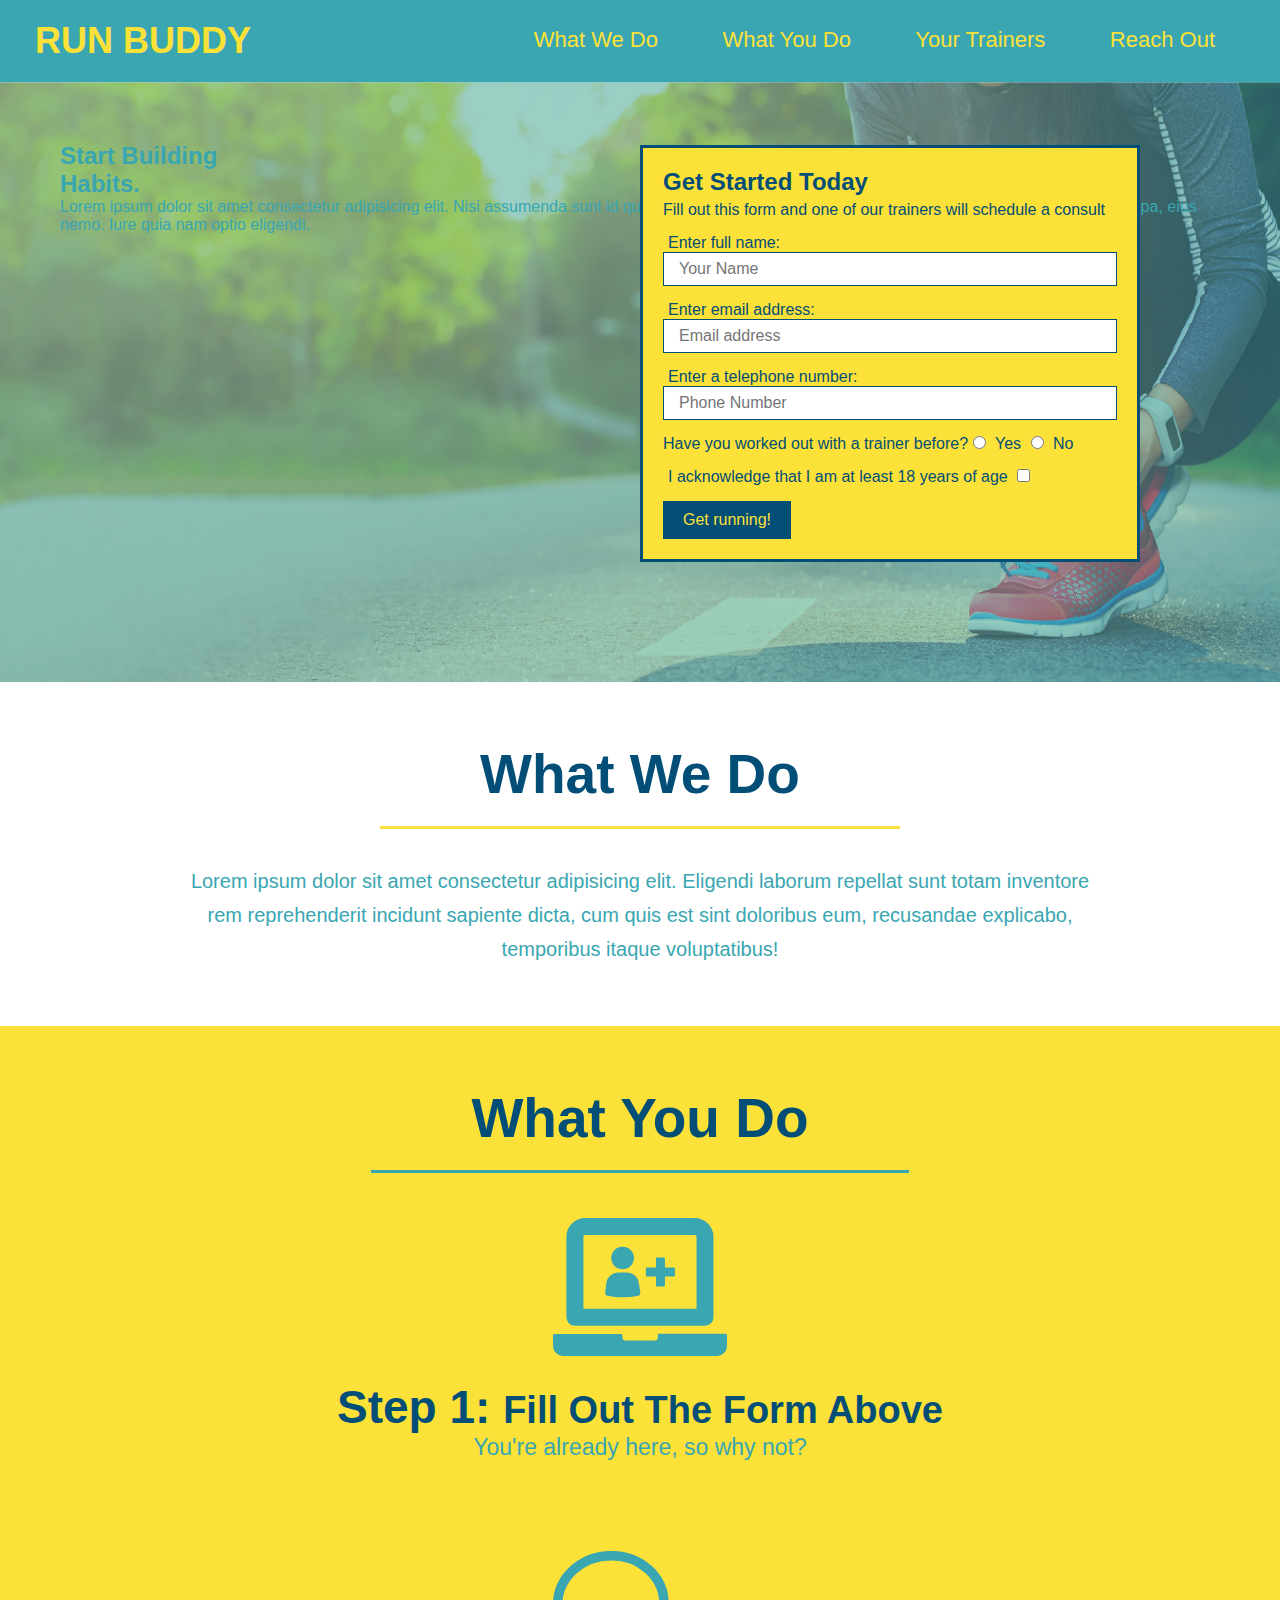
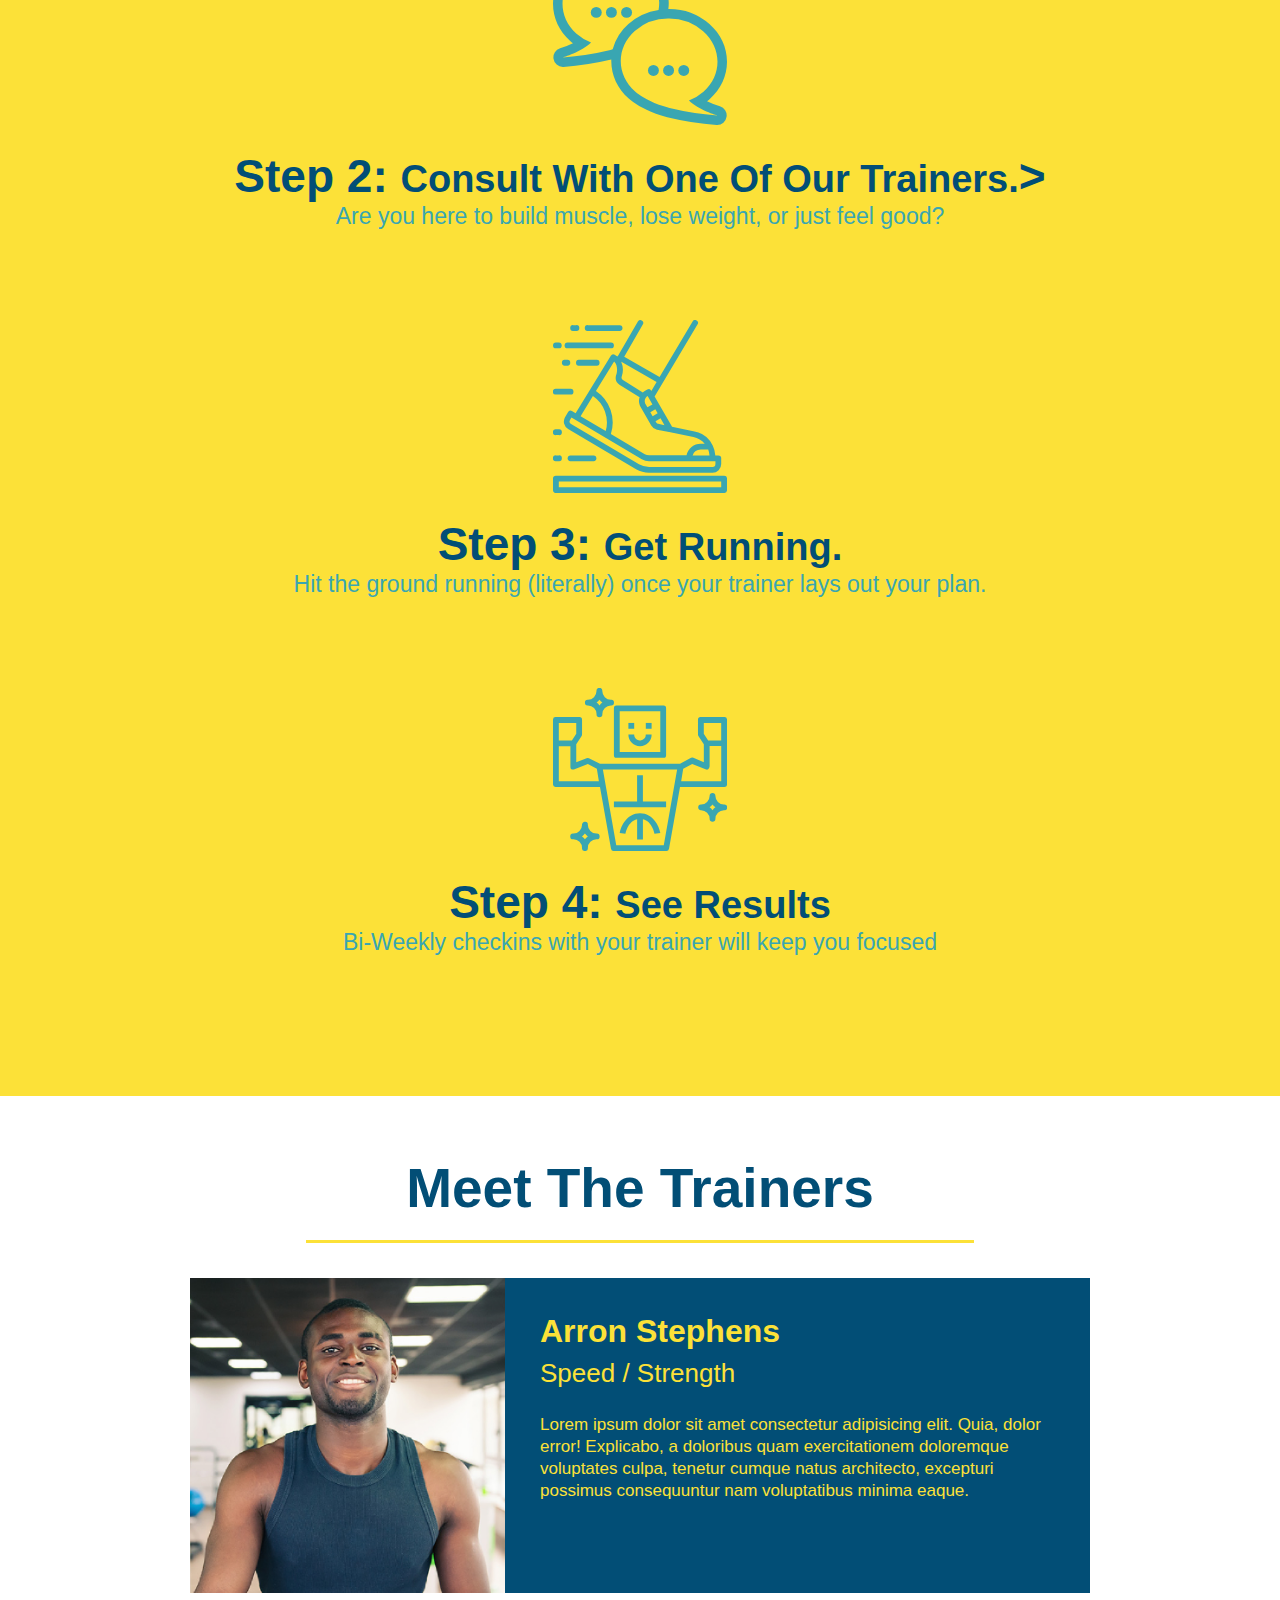
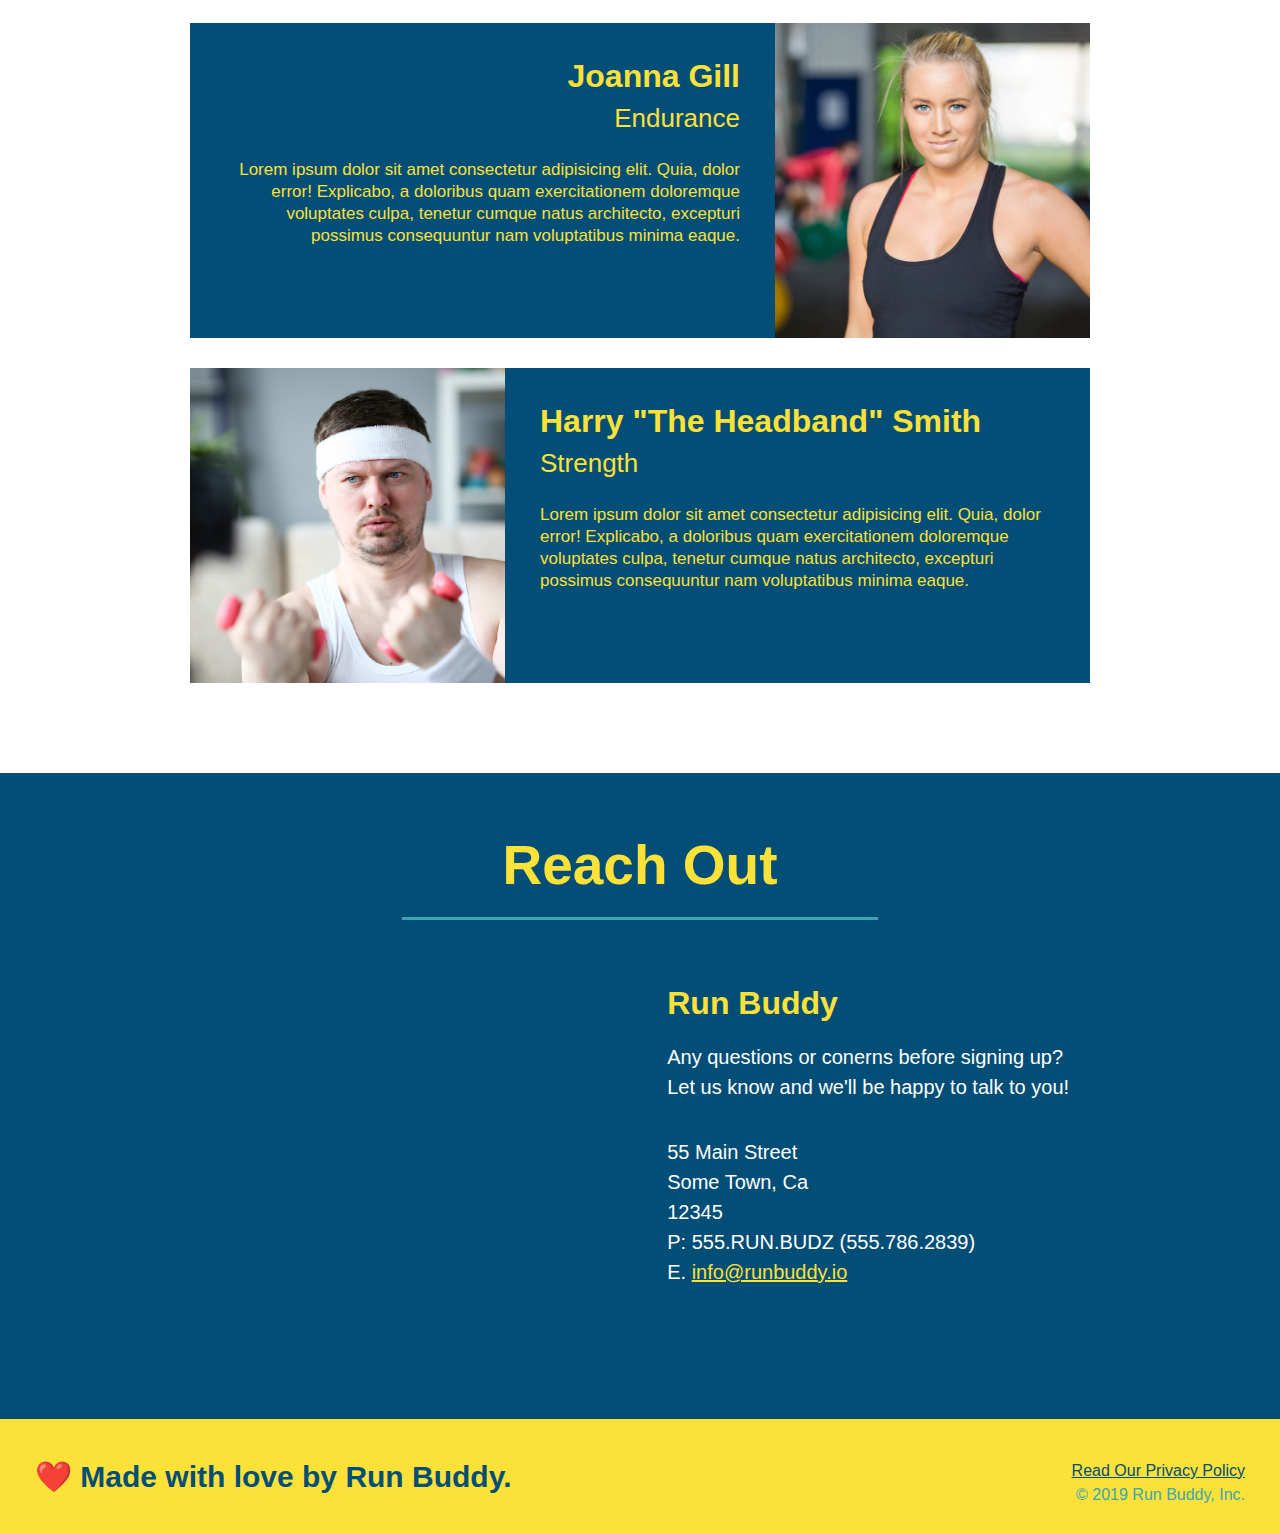
==== index.html @ d1aa733e "add content to hero, replace img" ====
<!DOCTYPE html>
<html lang="en">
<head>
    <meta charset="UTF-8" />
    <title>Run Buddy
    </title>
    <link rel="stylesheet" href="./assets/css/style.css" />
 </head>

<body>
<!-- Navigation -->
    <header>
        <h1>
            <a href="/">RUN BUDDY</a>
        </h1>
        <nav>
            <!-- Unordered List -->
            <ul>
                <!-- List item elements -->
                <li>
                    <a href="#what-we-do">What We Do</a>
                </li>
                <li>
                    <a href="#what-you-do">What You Do</a>
                </li>
                <li>
                    <a href="#your-trainers">Your Trainers</a>
                </li>
                <li>
                    <a href="#reach-out">Reach Out</a>
                </li>
            </ul>
        </nav>
    </header>
<!-- End Nav -->

<!-- hero/jumbotron-->
    <section class="hero">
        <div class="hero-text"> 
            <h2>Start Building <br /> Habits.</h2>
            <p>Lorem ipsum dolor sit amet consectetur adipisicing elit. Nisi assumenda sunt id quod sed tenetur reprehenderit pariatur quas voluptate saepe nam ab culpa, eius nemo. Iure quia nam optio eligendi.</p>
        </div>
        <div class="hero-form">
            <h3>Get Started Today</h3>
            <p>Fill out this form and one of our trainers will schedule a consult</p>
            <!-- Form Element -->
            <form>
                <label for="name">Enter full name:</label>
                <input type="text" placeholder="Your Name" name="name" id="name" class="form-input" />
                <label for="email">Enter email address:</label>
                <input type="email" placeholder="Email address" name="email" id="email" class="form-input" />
                <label for="phone">Enter a telephone number:</label>
                <input type="tel" placeholder="Phone Number" name="phone" id="phone" class="form-input" />
                <p>
                    Have you worked out with a trainer before?
                    <input type="radio" name="trainer-confirm" id="trainer-yes" />
                    <label for="trainer-yes">Yes</label>
                    <input type="radio" name="trainer-confirm" id="trainer-no" />
                    <label for="trainer-no">No</label>
                </p>
                <p>
                    <label for="checkbox" >
                        I acknowledge that I am at least 18 years of age
                      </label>
                    <input type="checkbox" name="age-confirm" id="checkbox" />
                </p>
                    <button type="submit">
                        Get running!
                    </button>
            </form>
        </div>
    </section>
<!-- End hero -->

<!-- "what we do"-->
    <section id="what-we-do" class="intro">
        <h2 class="section-title primary-border">What We Do</h2>
        <p>Lorem ipsum dolor sit amet consectetur adipisicing elit. Eligendi laborum repellat sunt totam inventore rem reprehenderit incidunt sapiente dicta, cum quis est sint doloribus eum, recusandae explicabo, temporibus itaque voluptatibus!</p>
    </section> 

<!-- "what you do"-->
    <section id="what-you-do" class="steps">
        <h2 class="section-title secondary-border">What You Do</h2>

        <div>
            <img src="./assets/images/step-1.svg" alt="" />
            <h3>Step 1: <span>Fill Out The Form Above</span></h3>
            <p>You're already here, so why not?</p>
        </div>

        <div>
            <img src="./assets/images/step-2.svg" alt="" />
            <h3>Step 2: <span>Consult With One Of Our Trainers.</span>></h3>
            <p>Are you here to build muscle, lose weight, or just feel good?</p>
        </div>

        <div>
            <img src="./assets/images/step-3.svg" alt="" />
            <h3>Step 3: <span>Get Running.</span></h3>
            <p>Hit the ground running (literally) once your trainer lays out your plan.</p>
        </div>

        <div>
            <img src="./assets/images/step-4.svg" alt="" />
            <h3>Step 4: <span>See Results</span></h3>
            <p>Bi-Weekly checkins with your trainer will keep you focused</p>
        </div>
    </section> 

<!-- "meet the trainers"-->
    <section id="your-trainers" class="trainers">
        <h2 class="section-title primary-border">Meet The Trainers</h2>
        
        <!-- 1st Trainer Bio -->
        <article class="trainer">
            <img src="./assets/images/trainer-1.jpg" alt="Arron Stephens in his workout clothes, ready to pump iron"">
            <div class="trainer-bio text-left">
                <h3>Arron Stephens</h3>
                <h4>Speed / Strength</h4>
                <p>Lorem ipsum dolor sit amet consectetur adipisicing elit. Quia, dolor error! Explicabo, a doloribus quam exercitationem doloremque voluptates culpa, tenetur cumque natus architecto, excepturi possimus consequuntur nam voluptatibus minima eaque.</p>
            </div>
        </article>

        <!-- 2nd Trainer Bio -->
        <article class="trainer">
            <div class="trainer-bio text-right">
                <h3>Joanna Gill</h3>
                <h4>Endurance</h4>
                <p>Lorem ipsum dolor sit amet consectetur adipisicing elit. Quia, dolor error! Explicabo, a doloribus quam exercitationem doloremque voluptates culpa, tenetur cumque natus architecto, excepturi possimus consequuntur nam voluptatibus minima eaque.</p>
            </div>
            <img src="./assets/images/trainer-2.jpg" alt="Joanna Gill cooling off after a workout" />
        </article>

        <!-- 3rd Trainer Bio -->
        <article class="trainer">
            <img src="./assets/images/trainer-3.jpg" alt="Harry Smith wearing a headband and lifting comically small pink weights">
            <div class="trainer-bio text-left">
                <h3>Harry "The Headband" Smith</h3>
                <h4>Strength</h4>
                <p>Lorem ipsum dolor sit amet consectetur adipisicing elit. Quia, dolor error! Explicabo, a doloribus quam exercitationem doloremque voluptates culpa, tenetur cumque natus architecto, excepturi possimus consequuntur nam voluptatibus minima eaque.</p>
            </div>
        </article>

    </section> 

<!-- "reach out"-->
    <section id="reach-out" class="contact">
        <h2 class="section-title secondary-border">Reach Out</h2>

        <div class="contact-info">
            <iframe src="https://www.google.com/maps/embed?pb=!1m18!1m12!1m3!1d2454.905634652713!2d-81.34809900381914!3d28.569876298688815!2m3!1f0!2f0!3f0!3m2!1i1024!2i768!4f13.1!3m3!1m2!1s0x88e77ab176b17d63%3A0x6b54b5dee1fa2ad9!2sStardust%20Video%20%26%20Coffee!5e0!3m2!1sen!2sus!4v1623694448720!5m2!1sen!2sus" 
            style="border:0;" 
            allowfullscreen="" 
            loading="lazy">
            </iframe>

            <div>
                <h3>Run Buddy</h3>
                <p>Any questions or conerns before signing up? <br />
                Let us know and we'll be happy to talk to you!</p>
                <address>
                    55 Main Street <br />
                    Some Town, Ca <br />
                    12345 <br />
                    P: 555.RUN.BUDZ (555.786.2839)<br />
                    E. <a href="mailto:info@runbuddy.io">info@runbuddy.io</a>
                </address>
            </div>
        </div>
        
    </section> 

<!-- footer -->
    <footer>
        <h2>❤️ Made with love by Run Buddy.</h2>
        <div>
            <a href="./privacy-policy.html">Read Our Privacy Policy</a> <br />
            &copy; 2019 Run Buddy, Inc.
        </div>
    </footer>

    </body>
</html>
---- assets/css/style.css ----
* {
    margin: 0;
    padding: 0;
    box-sizing: border-box;
  }

body {
    color: #39a6b2;
    font-family: Helvetica, Arial, sans-serif;
  }

  /* apply styles to <header> */
header {
    padding: 20px 35px;
    background-color: #39a6b2;
  }

  header h1 {
      font-weight: bold;
      font-size: 36px;
      color: #fce138;
      margin: 0;
      display: inline;
  }

  header a {
      text-decoration: none;
      color: #fce138;
  }

  header nav {
      float: right;
      margin: 7px 0;
  }

  header nav ul li {
      display: inline;
  }

  header nav ul li a {
      margin: 0 30px;
      font-weight: lighter;
      font-size: 22px;
  }

  footer {
      background-color: #fce138;
      padding: 40px 35px;
      width: 100%;
  }

  footer h2 {
    display: inline;
    color: #024e76;
    font-size: 30px;
    margin: 0;
  }

  footer div {
    float: right;
    line-height: 1.5;
    text-align: right;
  }

  footer a {
    color: #024e76;
  }

  section {
      padding: 60px;
  }

/* Hero Style Start */
.hero {
    background-image: url(../images/hero-bg.jpeg);
    height: 600px;
    background-size: cover;
    background-position: center;
    position: relative;
  }

  .hero-form {
    background-color: #fce138;
    padding: 20px;
    width: 500px;
    color: #024e76;
    border: solid 3px #024e76;
    position: absolute;
    bottom: 120px;
    right: 140px;
  }
  
  .hero-form h3 {
      font-size: 24px;
      margin: 0;
  }

  .hero-form p {
      margin: 5px 0 15px 0;
  }

  .form-input {
    border: 1px solid #024e76;
    display: block;
    padding: 7px 15px;
    font-size: 16px;
    color: #024e76;
    width: 100%;
    margin-bottom: 15px;
  }

  .hero-form label {
    margin: 0 5px;
  }

  .hero-form button {
        color: #fce138;
        background-color: #024e76;
        border: none;
        padding: 10px 20px;
        font-size: 16px;
  }
/* Hero Style End */

/* What You Do/What We Do section */

.intro {
    text-align: center;
}

.section-title {
    font-size: 55px;
    color: #024e76;
    margin-bottom: 35px;
    padding: 0 100px 20px 100px;
    display: inline-block;
    border-bottom: 3px solid;
  }
  
  .primary-border {
    border-color: #fce138;
  }
  
  .secondary-border {
    border-color: #39a6b2;
  }

.intro p {
    line-height: 1.7;
    color: #39a6b2;
    width: 80%;
    font-size: 20px;
    margin: 0 auto;
}

.steps {
    text-align: center;
    background: #fce138;
}

.steps div {
    margin-bottom: 80px;
}

.steps img {
    width: 15%;
    margin: 10px 0;
}

.steps h3 {
    color: #024e76;
    font-size: 46px;
    margin-top: 10px;
}

.steps p {
    color: #39a6b2;
    font-size: 23px;
}

.steps span{
    font-size: 38px;
}

/* What you do / What we do section end */

/* Trainers section start */

.trainers {
    text-align: center;
}

.trainer {
    width: 900px;
    margin: 0 auto 30px auto;
    background: #024e76;
    color: #fce138;
    overflow: auto;
}

.trainer img {
    width: 35%;
    float: left;
}

.trainer-bio {
    padding: 35px;
    float: left;
    width: 65%;
}

.text-left {
    text-align: left;
}

.text-right {
    text-align: right;
}

.trainer-bio h3 {
    font-size: 32px;
    margin-bottom: 8px;
}

.trainer-bio h4 {
    font-weight: lighter;
    font-size: 26px;
    margin-bottom: 25px;
}

.trainer-bio p {
    font-size: 17px;
    line-height: 1.3;
}

/* Trainers section end */

/* Contact section start */

.contact {
    text-align: center;
    background-color: #024e76;
}

.contact h2 {
    color: #fce138
}

.contact-info iframe {
    width: 400px;
    height: 400px;
}

.contact-info div {
    width: 410px;
    display: inline-block;
    vertical-align: top;
    text-align: left;
    margin: 30px 0 0 60px;
    color: white;

}

.contact-info h3 {
    font-size: 32px;
    color: #fce138;
}

.contact-info p, .contact-info address {
    margin: 20px 0;
    font-size: 20px;
    line-height: 1.5;
    margin-bottom: 35px;
    font-style: normal;
}


.contact-info div address a {
    color: #fce138;
}
/* Contact section end */
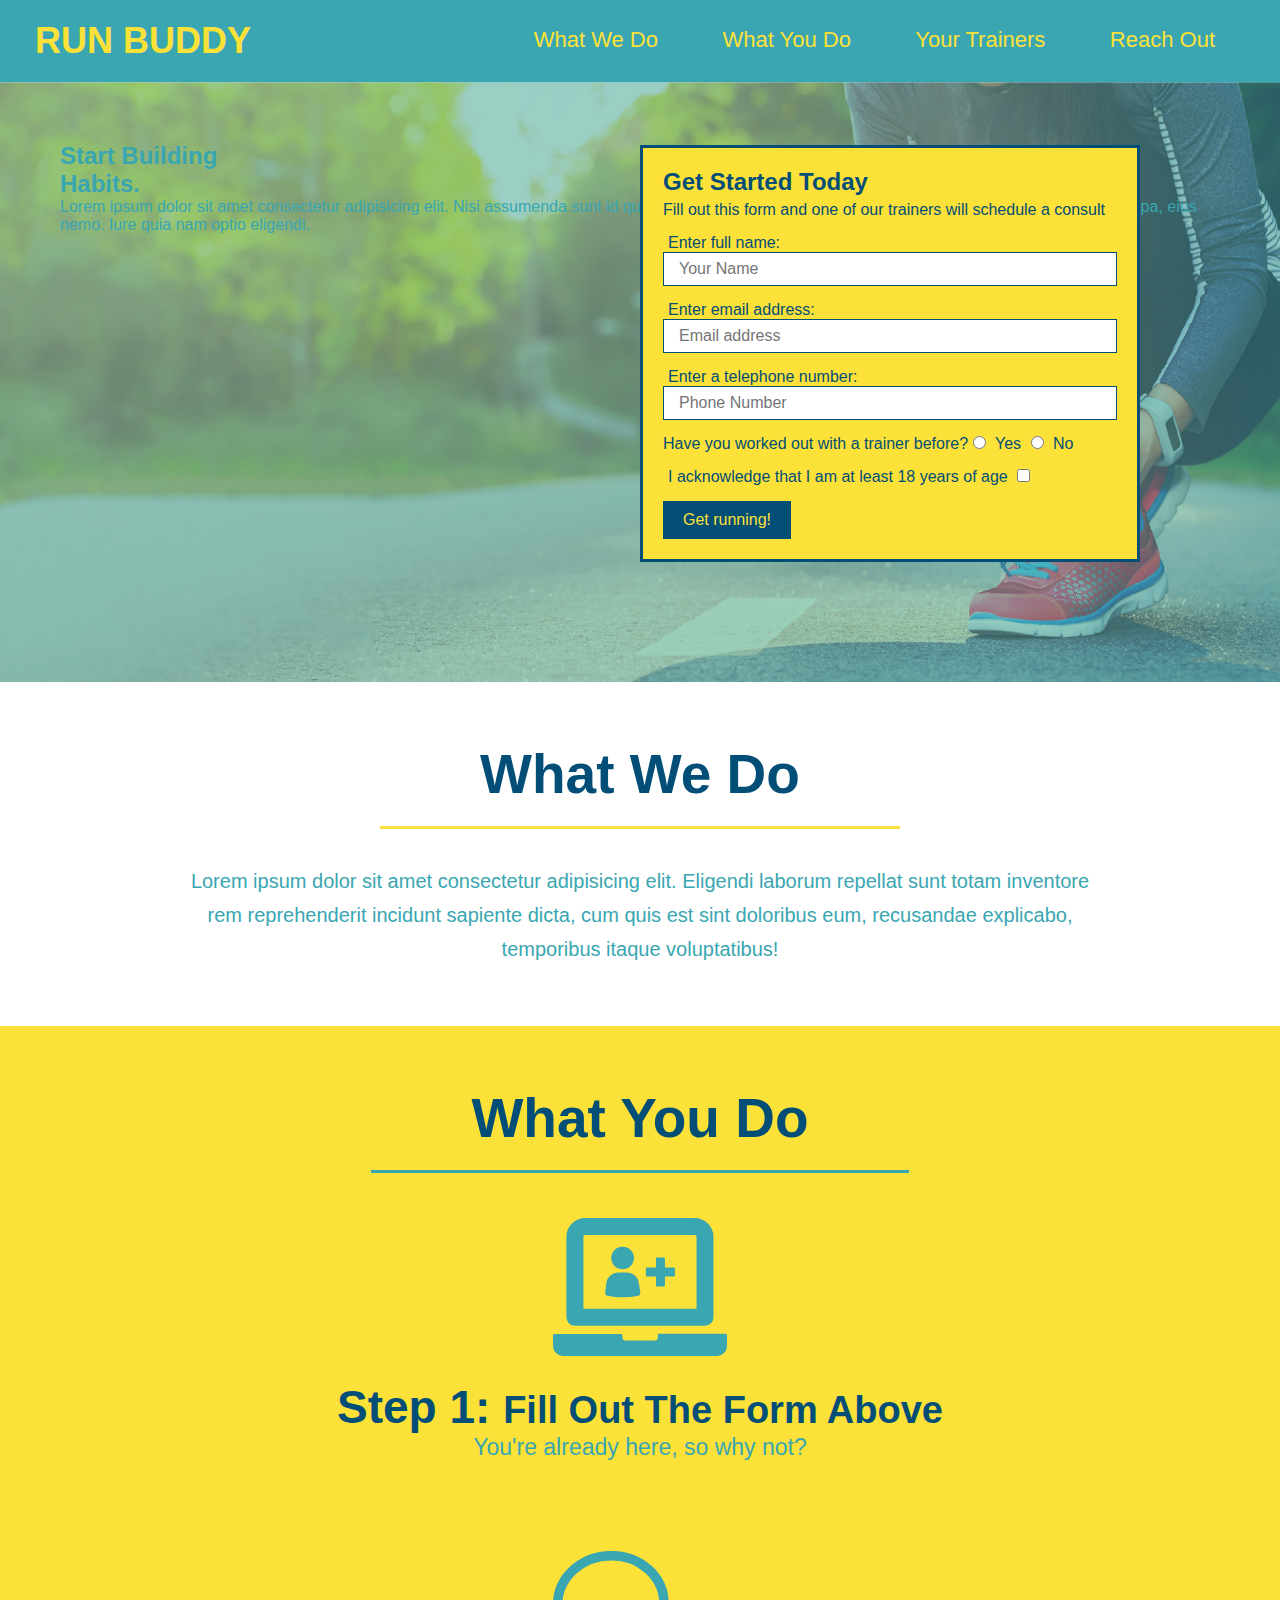
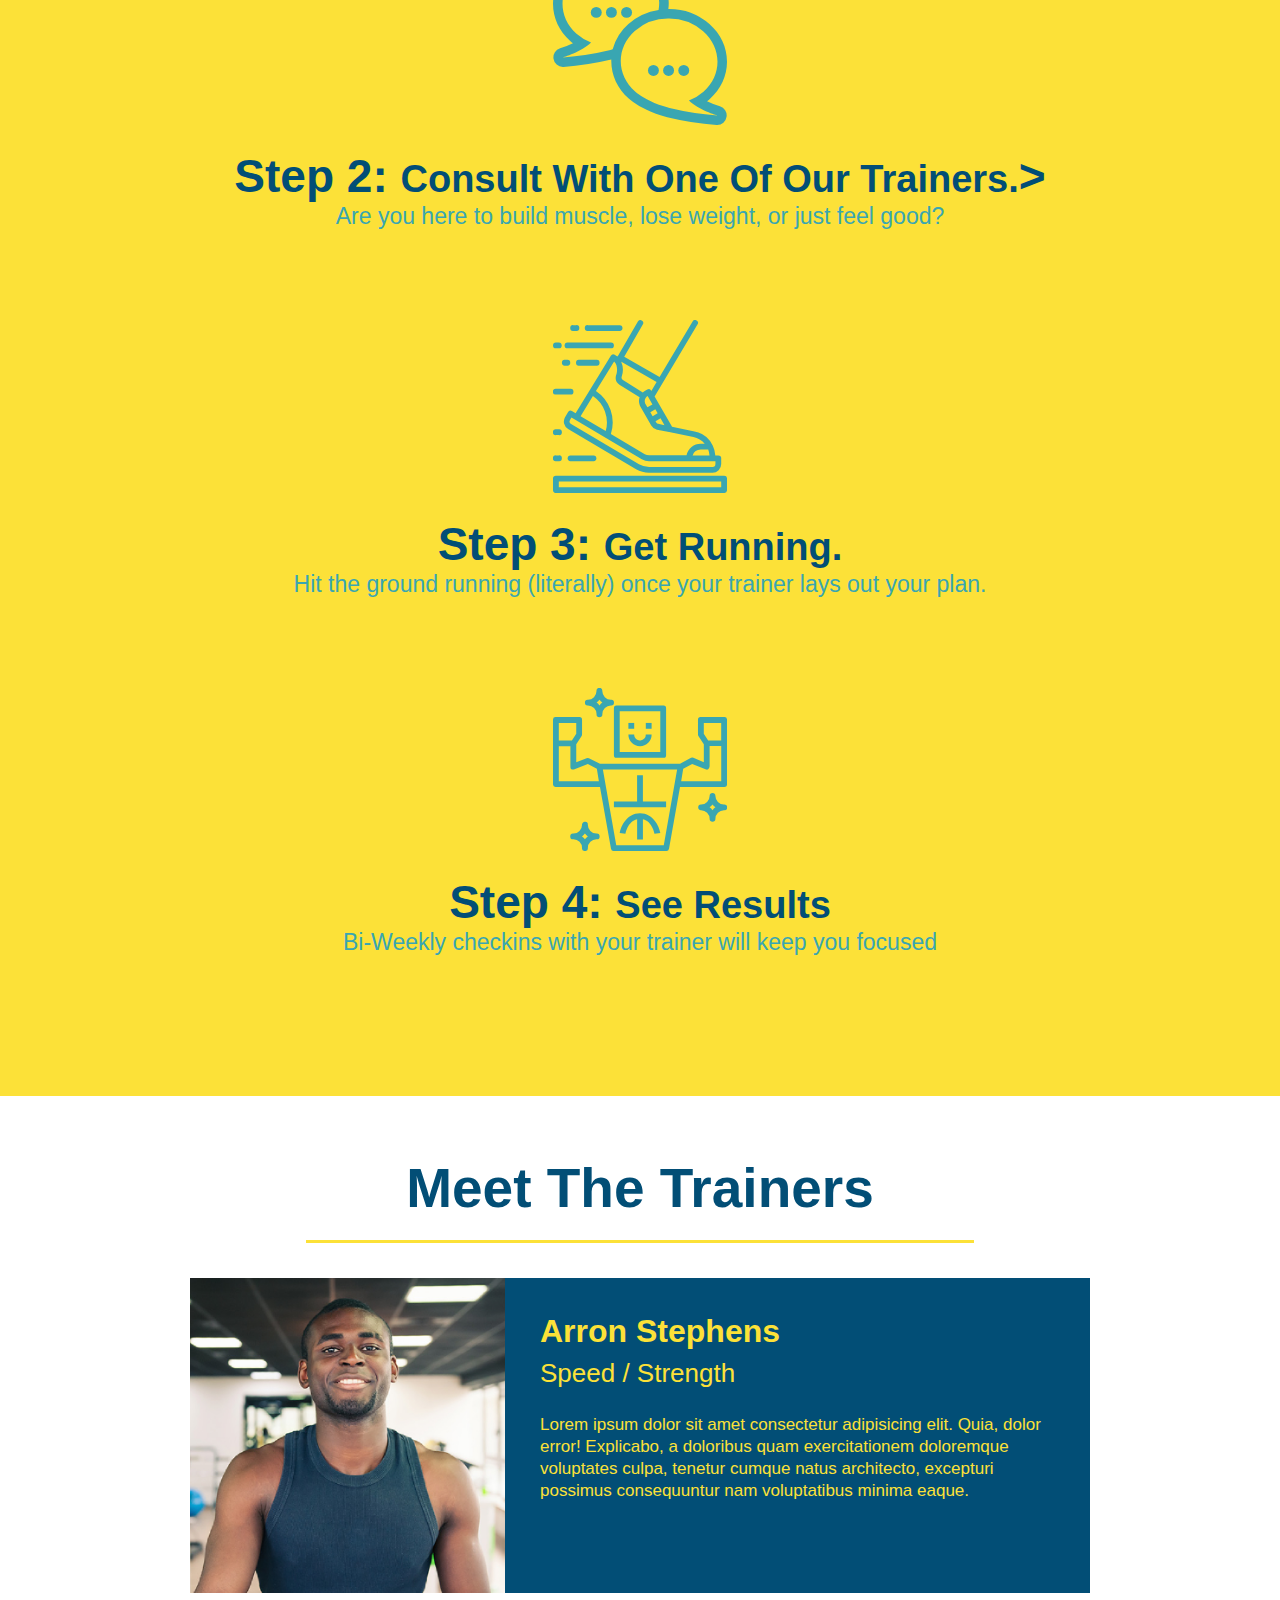
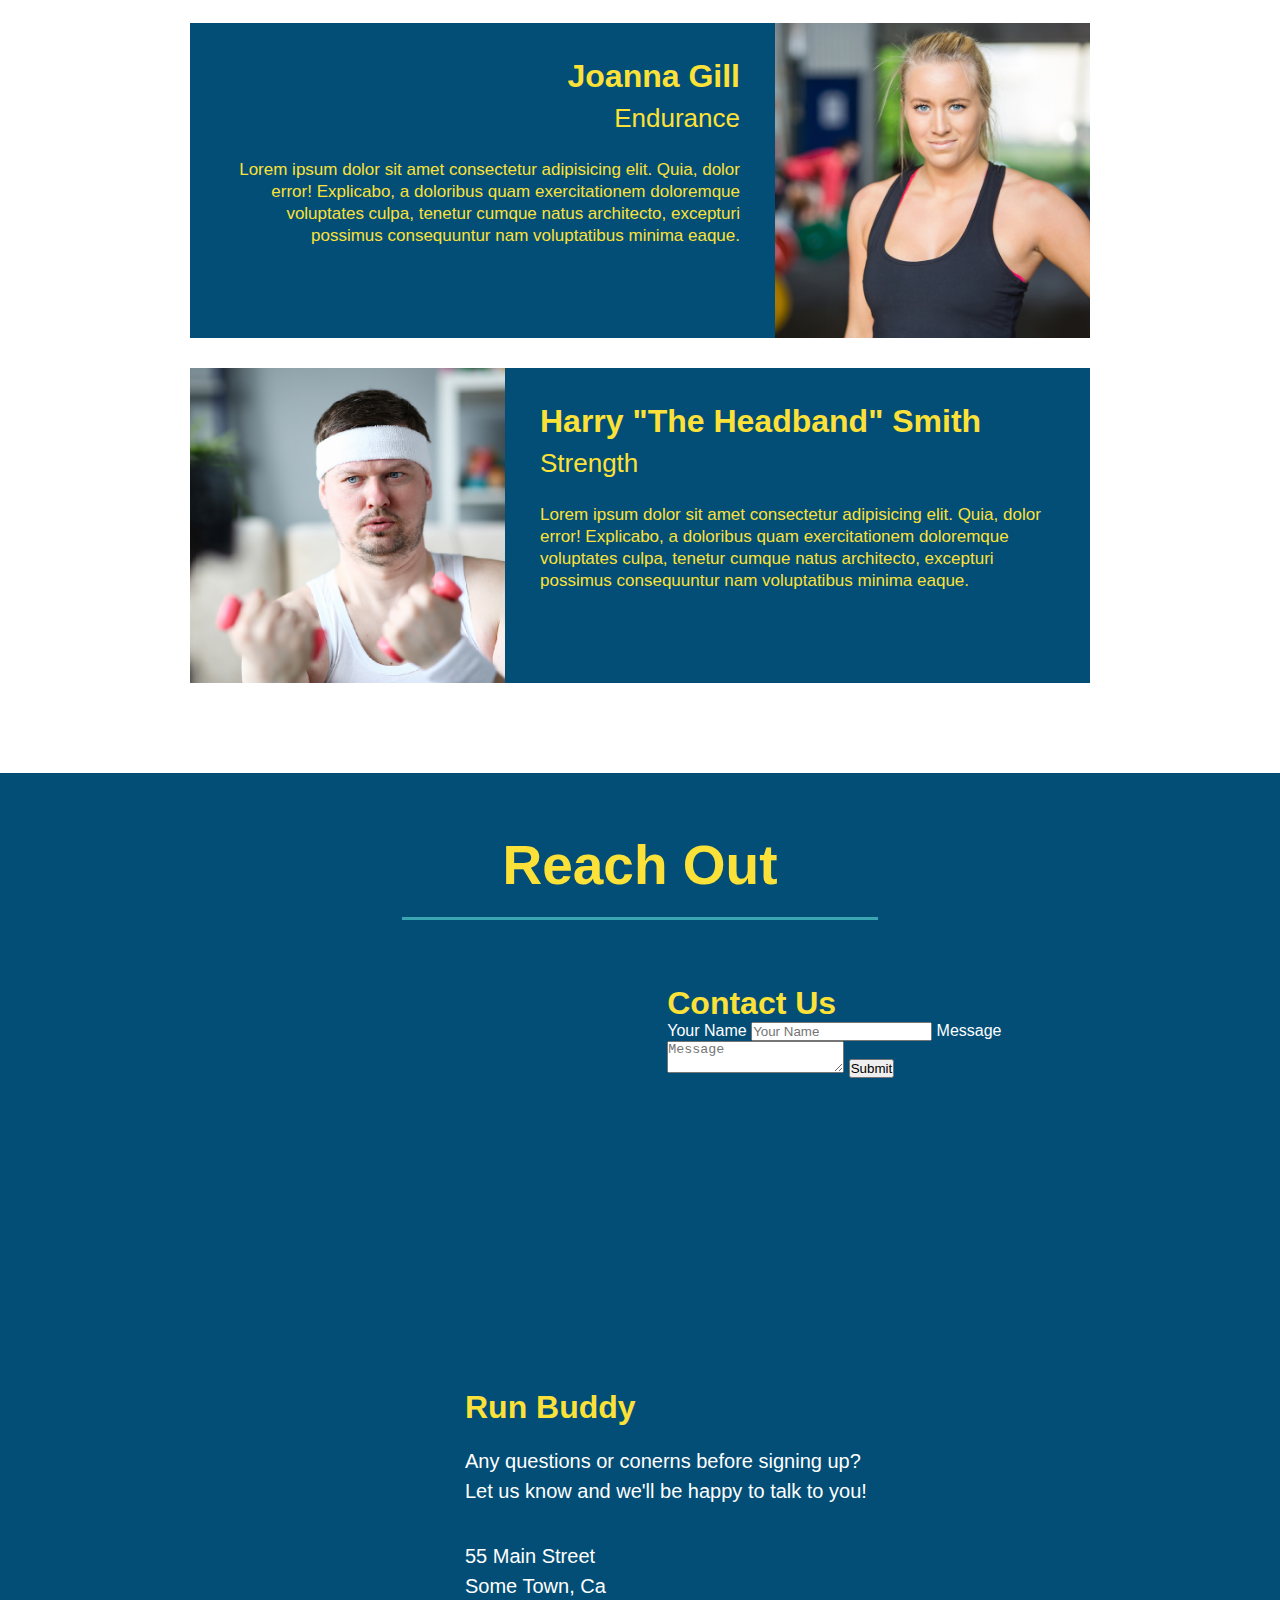
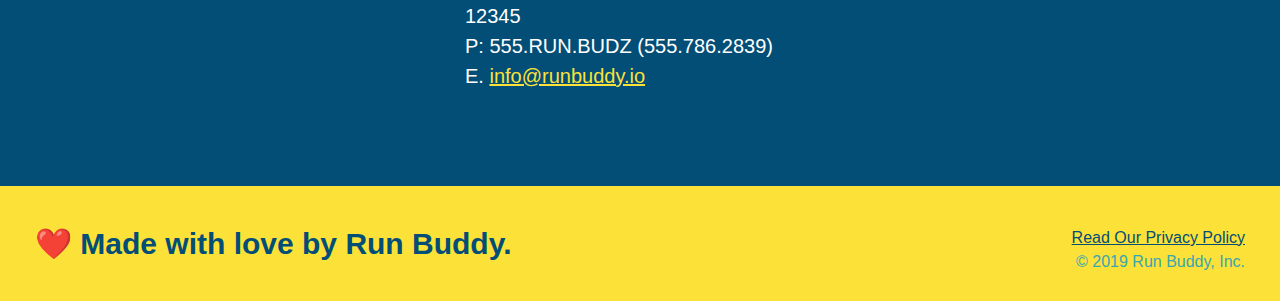
==== commit 637f3366: "add contact form" ====
--- a/index.html
+++ b/index.html
@@ -154,6 +154,19 @@
             loading="lazy">
             </iframe>
 
+            <div class="contact-form">
+                <h3>Contact Us</h3>
+                <form>
+                    <label for="contact-name">Your Name</label>
+                    <input type="text" id="contact-name" placeholder="Your Name" />
+
+                    <label for="contact-message">Message</label>
+                    <textarea id="contact-message" placeholder="Message"></textarea>
+
+                    <button type="submit">Submit</button>
+                </form>
+            </div>
+
             <div>
                 <h3>Run Buddy</h3>
                 <p>Any questions or conerns before signing up? <br />
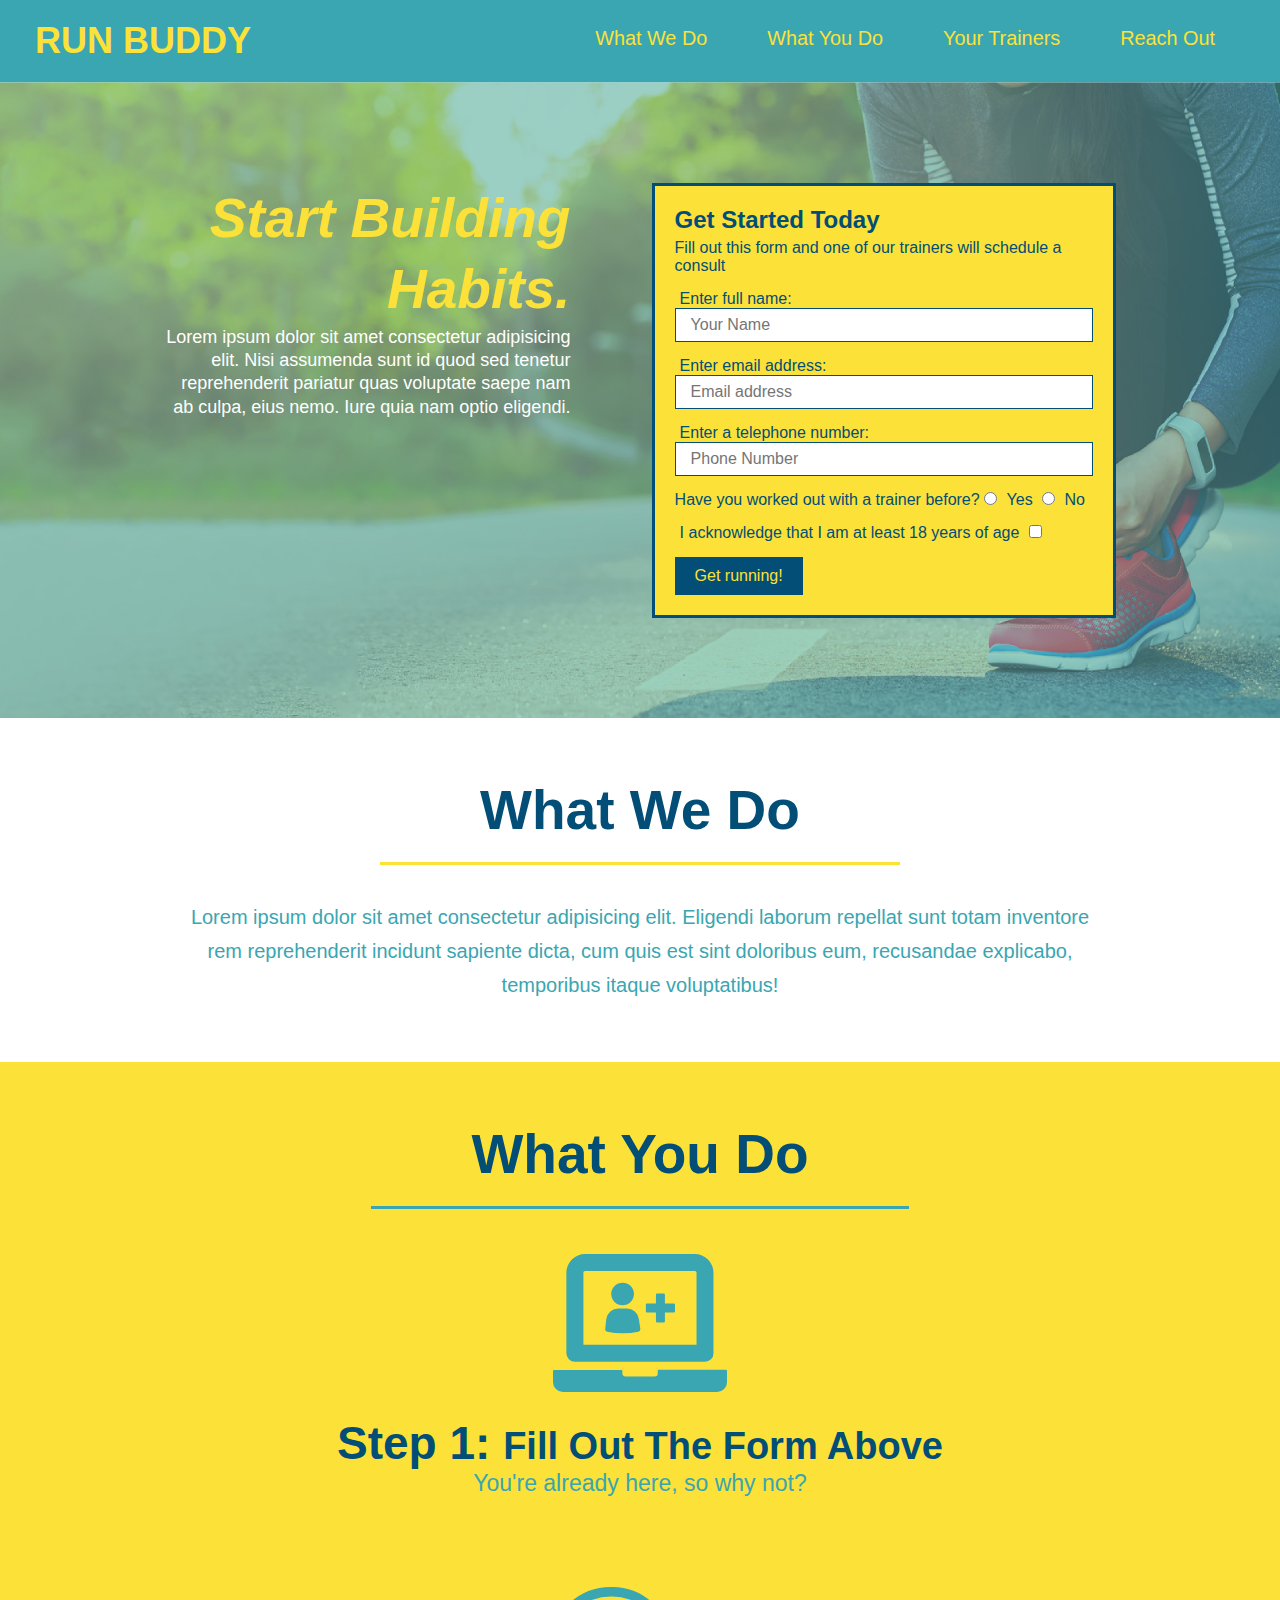
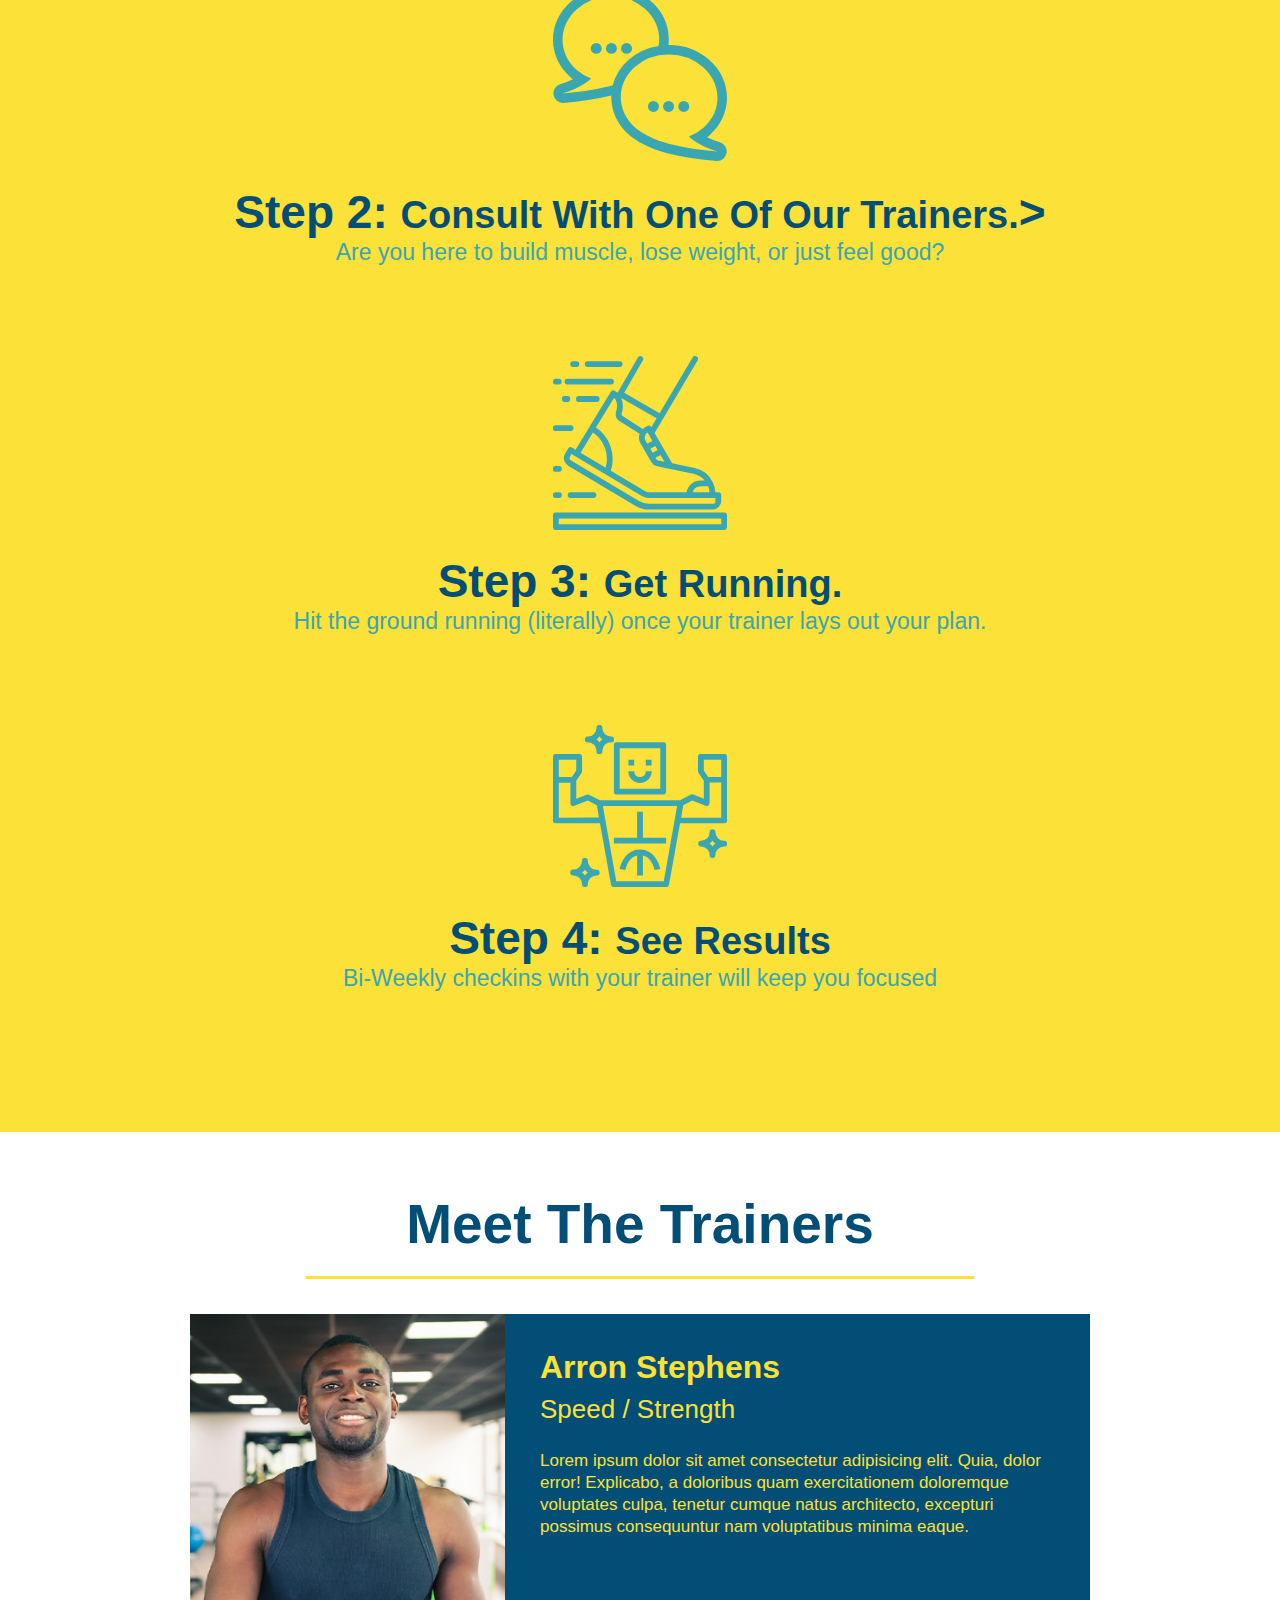
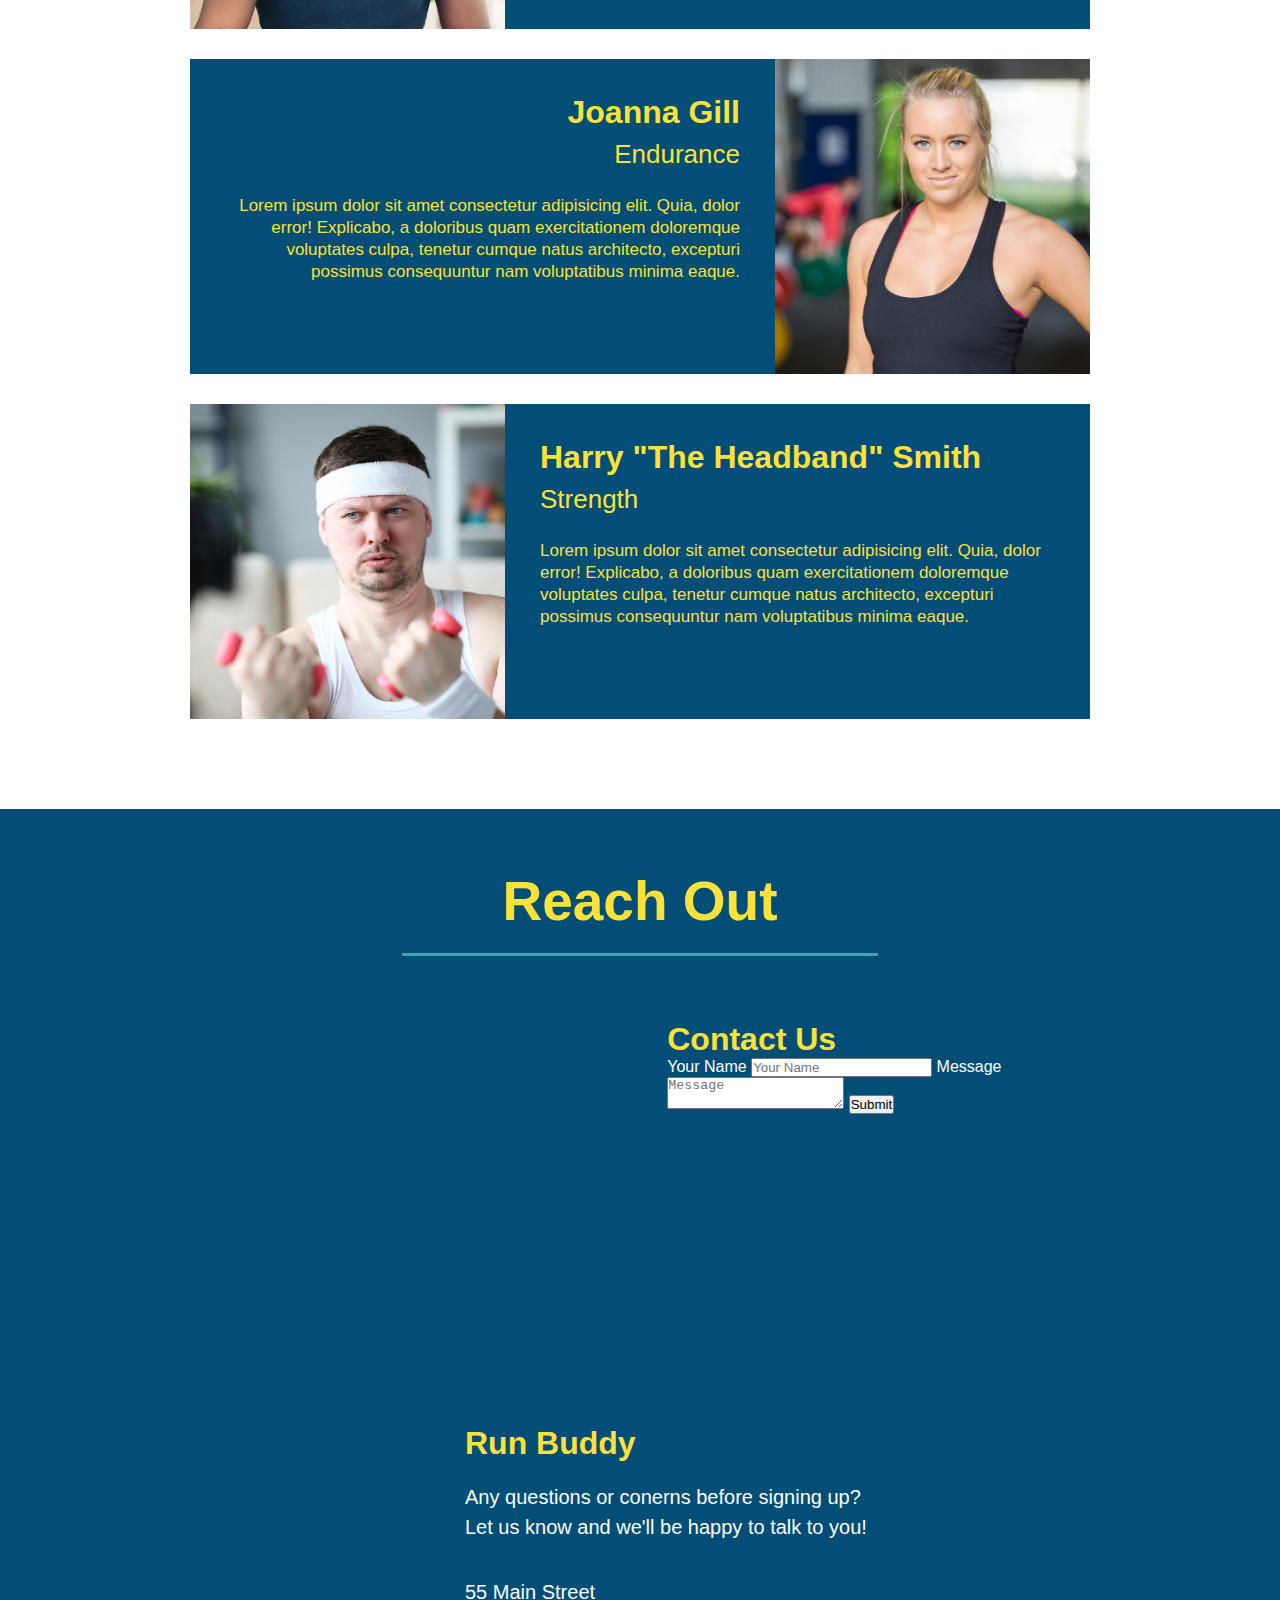
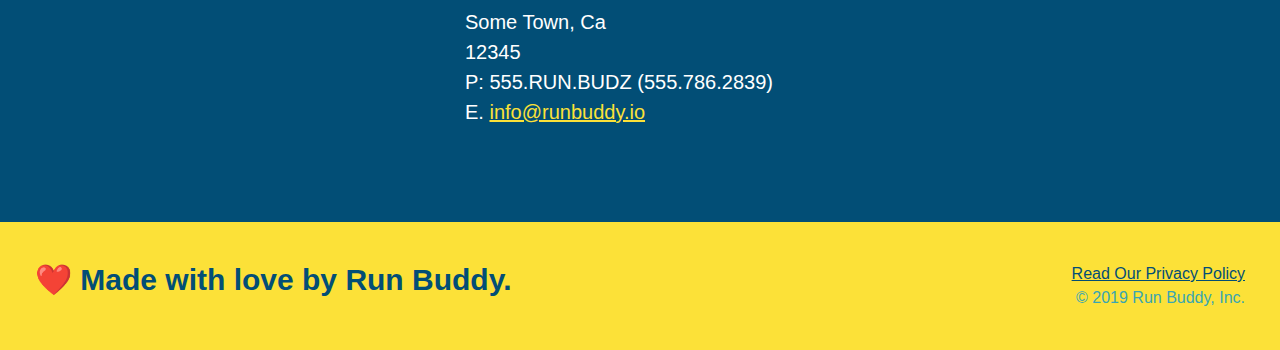
==== commit 33b6dcc9: "add flexbox to hero" ====
--- a/index.html
+++ b/index.html
@@ -36,7 +36,7 @@
 
 <!-- hero/jumbotron-->
     <section class="hero">
-        <div class="hero-text"> 
+        <div class="hero-cta"> 
             <h2>Start Building <br /> Habits.</h2>
             <p>Lorem ipsum dolor sit amet consectetur adipisicing elit. Nisi assumenda sunt id quod sed tenetur reprehenderit pariatur quas voluptate saepe nam ab culpa, eius nemo. Iure quia nam optio eligendi.</p>
         </div>
--- a/assets/css/style.css
+++ b/assets/css/style.css
@@ -13,6 +13,9 @@
 header {
     padding: 20px 35px;
     background-color: #39a6b2;
+    display: flex;
+    justify-content: space-between;
+    flex-wrap: wrap;
   }
 
   header h1 {
@@ -20,7 +23,6 @@
       font-size: 36px;
       color: #fce138;
       margin: 0;
-      display: inline;
   }
 
   header a {
@@ -29,35 +31,39 @@
   }
 
   header nav {
-      float: right;
       margin: 7px 0;
   }
 
-  header nav ul li {
-      display: inline;
+  header nav ul {
+      display: flex;
+      flex-wrap: wrap;
+      justify-content: space-between;
+      align-items: center;
+      list-style: none;
   }
 
   header nav ul li a {
       margin: 0 30px;
       font-weight: lighter;
-      font-size: 22px;
+      font-size: 1.55vw;
   }
 
   footer {
       background-color: #fce138;
       padding: 40px 35px;
       width: 100%;
+      display: flex;
+      justify-content: space-between;
+      flex-wrap: wrap;
   }
 
   footer h2 {
-    display: inline;
     color: #024e76;
     font-size: 30px;
     margin: 0;
   }
 
   footer div {
-    float: right;
     line-height: 1.5;
     text-align: right;
   }
@@ -73,21 +79,35 @@
 /* Hero Style Start */
 .hero {
     background-image: url(../images/hero-bg.jpeg);
-    height: 600px;
     background-size: cover;
     background-position: center;
-    position: relative;
+    display: flex;
+    flex-wrap: wrap;
+    justify-content: center;
+  }
+
+  .hero-cta {
+      width: 35%;
+      text-align: right;
+      margin: 3.5%;
+      color: #fff;
+      font-size: 18px;
+      line-height: 1.3;
+  }
+  
+  .hero-cta h2 {
+      font-style: italic;
+      font-size: 55px;
+      color: #fce138
   }
 
   .hero-form {
     background-color: #fce138;
     padding: 20px;
-    width: 500px;
     color: #024e76;
     border: solid 3px #024e76;
-    position: absolute;
-    bottom: 120px;
-    right: 140px;
+    width: 40%;
+    margin: 3.5%;
   }
   
   .hero-form h3 {
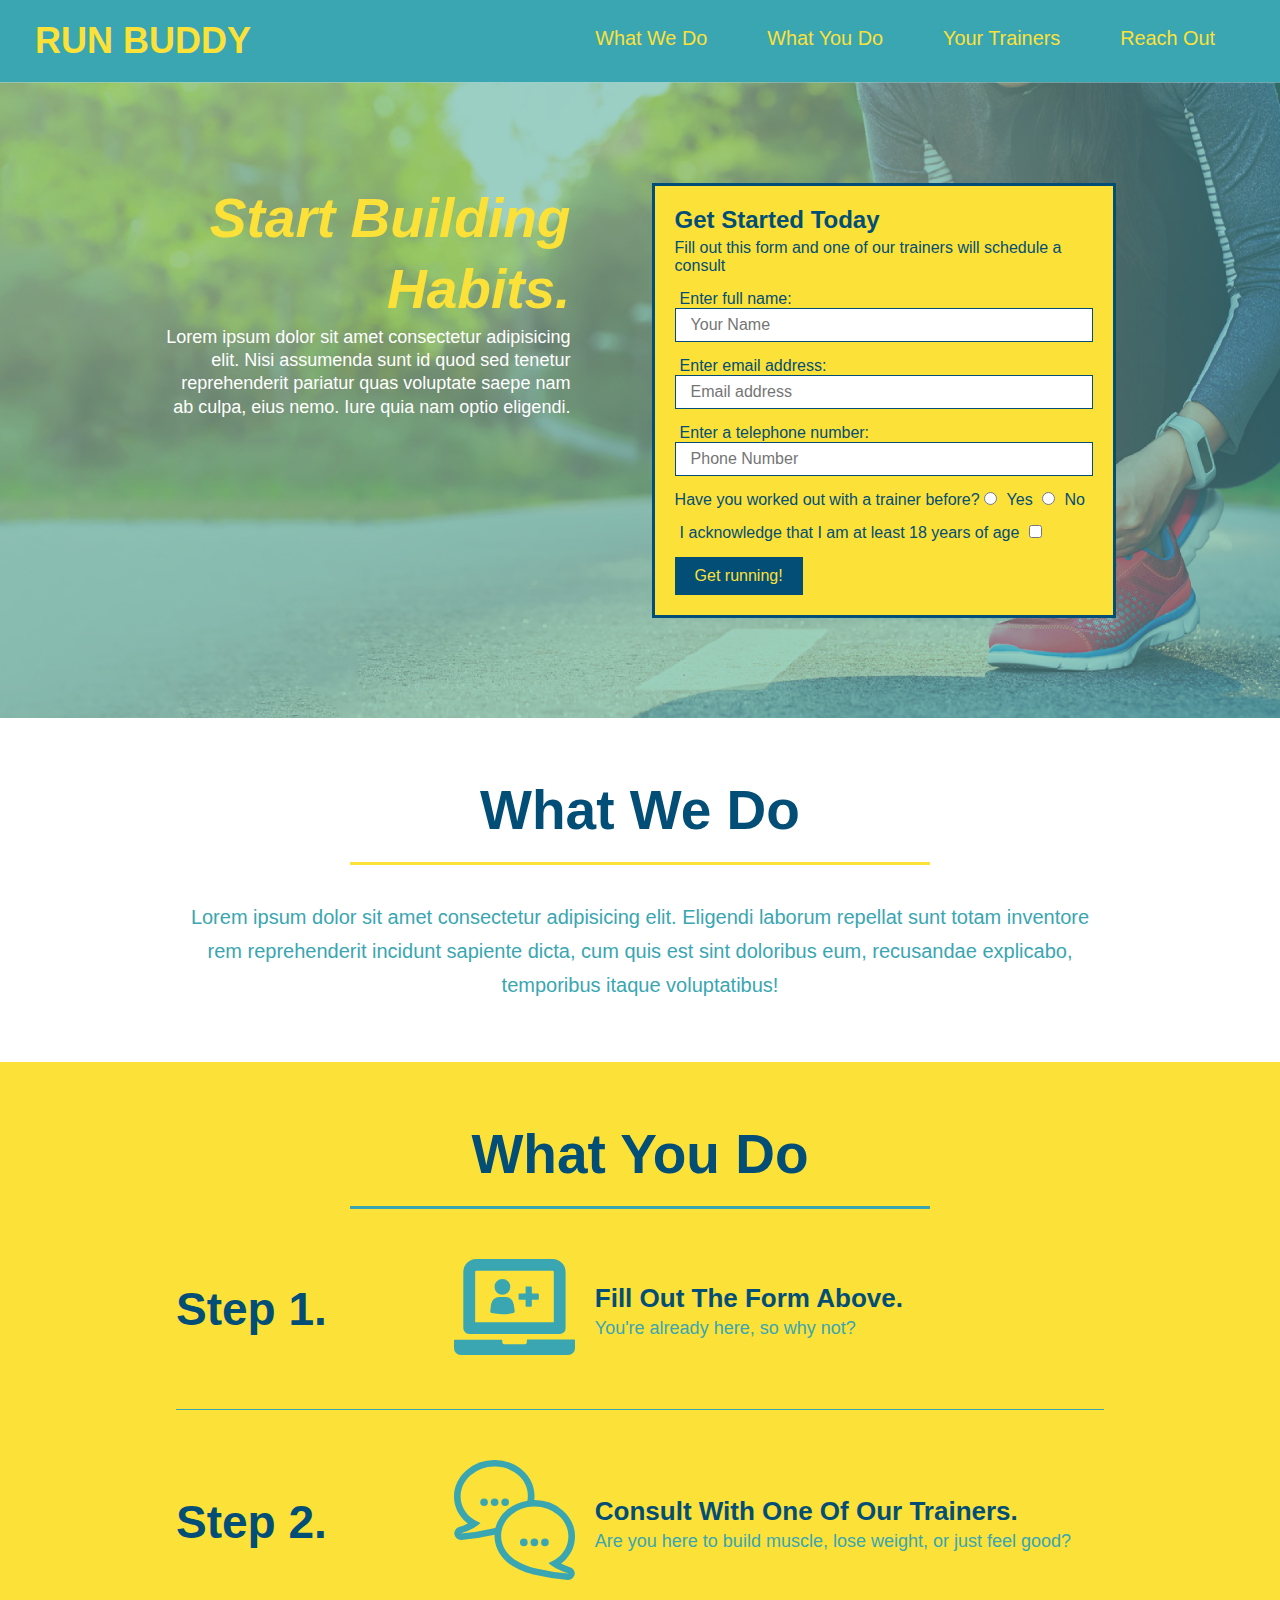
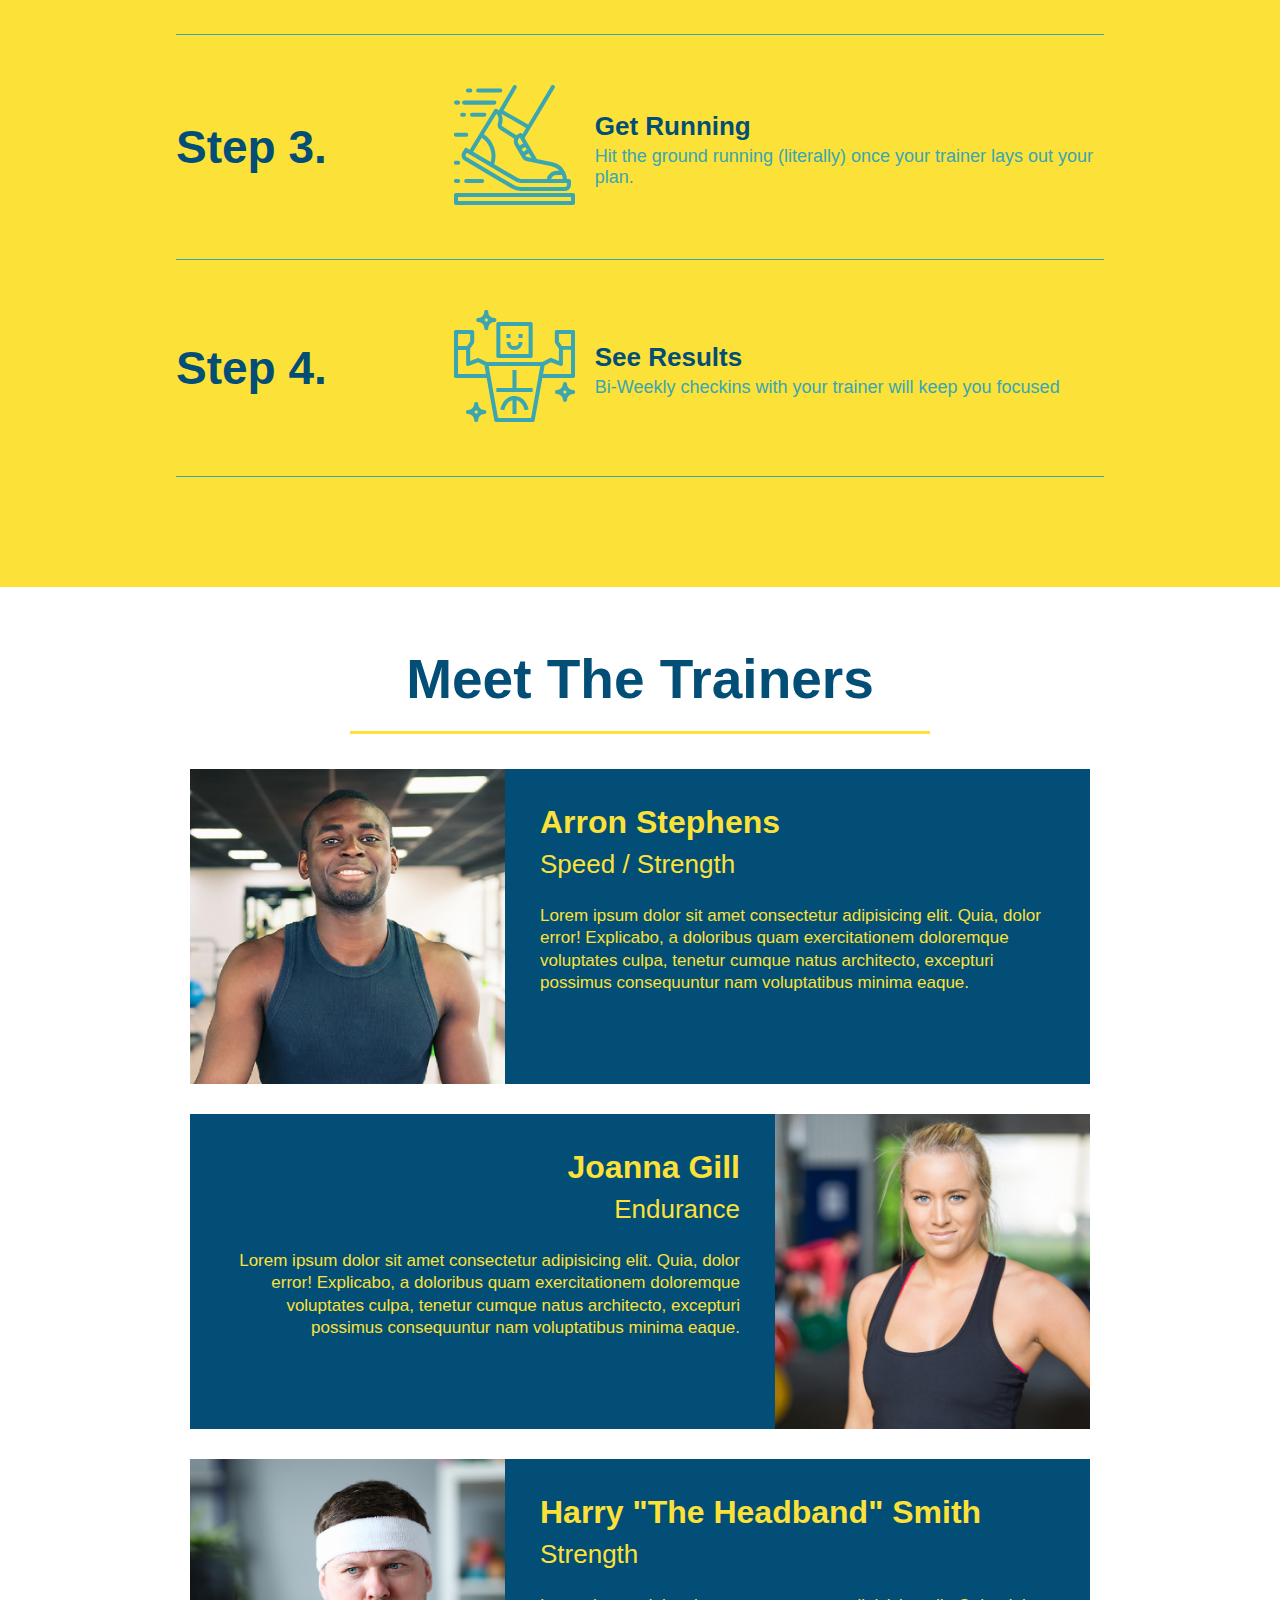
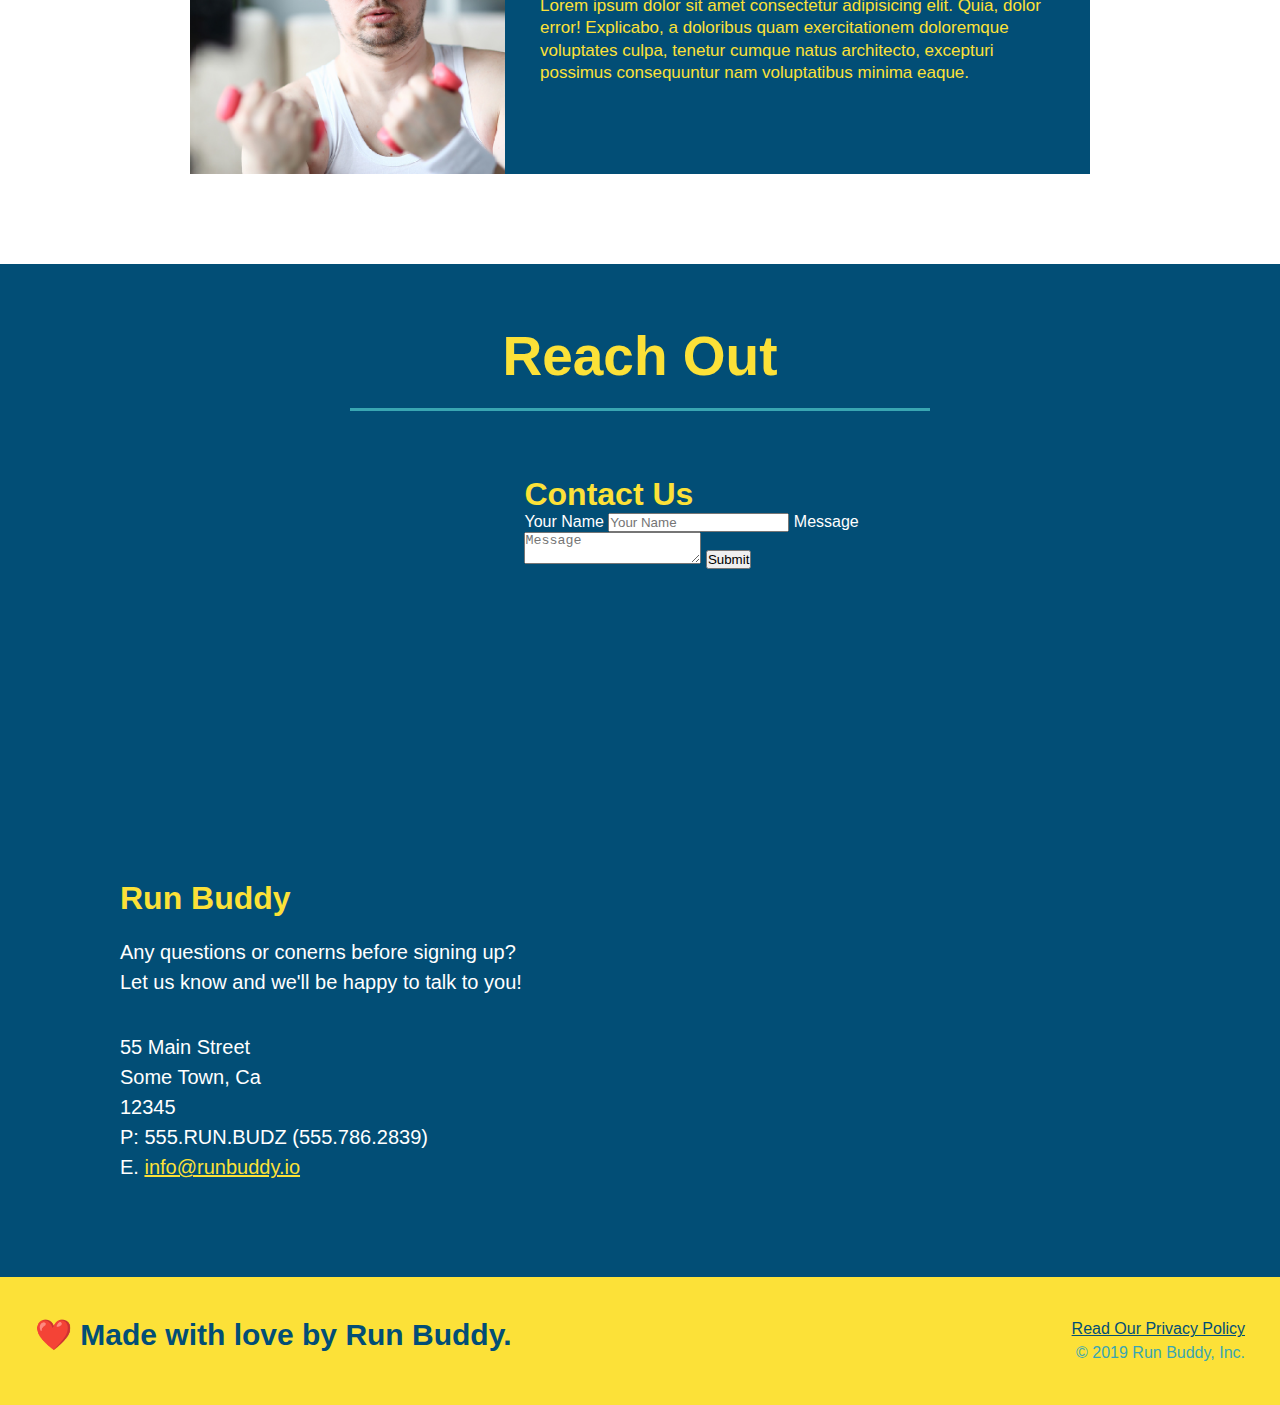
==== commit 65788ae3: "added flexbox to steps" ====
--- a/index.html
+++ b/index.html
@@ -74,37 +74,69 @@
 
 <!-- "what we do"-->
     <section id="what-we-do" class="intro">
-        <h2 class="section-title primary-border">What We Do</h2>
-        <p>Lorem ipsum dolor sit amet consectetur adipisicing elit. Eligendi laborum repellat sunt totam inventore rem reprehenderit incidunt sapiente dicta, cum quis est sint doloribus eum, recusandae explicabo, temporibus itaque voluptatibus!</p>
+        <div class="flex-row"><h2 class="section-title primary-border">What We Do</h2>
+        </div>
+
+        <div class="flex-row"><p>Lorem ipsum dolor sit amet consectetur adipisicing elit. Eligendi laborum repellat sunt totam inventore rem reprehenderit incidunt sapiente dicta, cum quis est sint doloribus eum, recusandae explicabo, temporibus itaque voluptatibus!</p>
+        </div>
     </section> 
 
 <!-- "what you do"-->
     <section id="what-you-do" class="steps">
         <h2 class="section-title secondary-border">What You Do</h2>
 
-        <div>
-            <img src="./assets/images/step-1.svg" alt="" />
-            <h3>Step 1: <span>Fill Out The Form Above</span></h3>
-            <p>You're already here, so why not?</p>
-        </div>
-
-        <div>
-            <img src="./assets/images/step-2.svg" alt="" />
-            <h3>Step 2: <span>Consult With One Of Our Trainers.</span>></h3>
-            <p>Are you here to build muscle, lose weight, or just feel good?</p>
-        </div>
-
-        <div>
-            <img src="./assets/images/step-3.svg" alt="" />
-            <h3>Step 3: <span>Get Running.</span></h3>
-            <p>Hit the ground running (literally) once your trainer lays out your plan.</p>
-        </div>
-
-        <div>
-            <img src="./assets/images/step-4.svg" alt="" />
-            <h3>Step 4: <span>See Results</span></h3>
-            <p>Bi-Weekly checkins with your trainer will keep you focused</p>
-        </div>
+        <div class="step">
+            <h3>Step 1.</h3>
+            <div class="step-info">
+                <div class="step-img">
+                    <img src="./assets/images/step-1.svg" alt="" />
+                </div>
+                <div class="step-text">
+                    <h4>Fill Out The Form Above.</h4>
+                    <p>You're already here, so why not?</p>
+                </div>
+            </div>   
+        </div>
+
+        <div class="step">
+            <h3>Step 2.</h3>
+            <div class="step-info">
+                <div class="step-img">
+                    <img src="./assets/images/step-2.svg" alt="" />
+                </div>
+                <div class="step-text">
+                    <h4>Consult With One Of Our Trainers.</h4>
+                    <p>Are you here to build muscle, lose weight, or just feel good?</p>
+                </div>
+            </div>            
+        </div>
+
+        <div class="step">
+            <h3>Step 3.</h3>
+            <div class="step-info">
+                <div class="step-img">
+                    <img src="./assets/images/step-3.svg" alt="" />
+                </div>
+                <div class="step-text">
+                    <h4>Get Running</h4>
+                    <p>Hit the ground running (literally) once your trainer lays out your plan.</p>
+                </div>
+            </div>
+        </div>
+
+        <div class="step">
+            <h3>Step 4.</h3>
+            <div class="step-info">
+                <div class="step-img">
+                    <img src="./assets/images/step-4.svg" alt="" />
+                </div>
+                <div class="step-text">
+                    <h4>See Results</h4>
+                    <p>Bi-Weekly checkins with your trainer will keep you focused</p>
+                </div>
+            </div>            
+        </div>
+
     </section> 
 
 <!-- "meet the trainers"-->
--- a/assets/css/style.css
+++ b/assets/css/style.css
@@ -144,71 +144,89 @@
 
 /* What You Do/What We Do section */
 
-.intro {
-    text-align: center;
-}
-
-.section-title {
-    font-size: 55px;
-    color: #024e76;
-    margin-bottom: 35px;
-    padding: 0 100px 20px 100px;
-    display: inline-block;
-    border-bottom: 3px solid;
-  }
-  
-  .primary-border {
-    border-color: #fce138;
-  }
-  
-  .secondary-border {
-    border-color: #39a6b2;
-  }
-
 .intro p {
     line-height: 1.7;
     color: #39a6b2;
     width: 80%;
     font-size: 20px;
     margin: 0 auto;
-}
+    text-align: center;
+}
+
+.section-title {
+    font-size: 55px;
+    color: #024e76;
+    border-bottom: 3px solid;
+    padding-bottom: 20px;
+    text-align: center;
+    margin: 0 auto 35px auto;
+    width: 50%;
+  }
+  
+  .primary-border {
+    border-color: #fce138;
+  }
+  
+  .secondary-border {
+    border-color: #39a6b2;
+  }
+
+  .step {
+      margin: 50px auto;
+      padding-bottom: 50px;
+      width: 80%;
+      border-bottom: 1px solid #39a6b2;
+      display: flex;
+      flex-wrap: wrap;
+      align-items: center;
+      justify-content: space-between;
+  }
 
 .steps {
-    text-align: center;
     background: #fce138;
 }
 
-.steps div {
-    margin-bottom: 80px;
-}
-
-.steps img {
-    width: 15%;
-    margin: 10px 0;
-}
-
-.steps h3 {
+.step h3 {
     color: #024e76;
     font-size: 46px;
-    margin-top: 10px;
-}
-
-.steps p {
+    flex: 1 30%;
+}
+
+.step-info {
+    flex: 2 70%;
+    display: flex;
+    flex-wrap: wrap;
+    align-items: center;
+}
+
+.step-img {
+    flex: 1 12%;
+    margin-right: 20px;
+}
+
+.step-img img {
+    max-width: 100%;
+}
+
+.step-text {
+    flex: 12;
+}
+
+.step-text p {
     color: #39a6b2;
-    font-size: 23px;
-}
-
-.steps span{
-    font-size: 38px;
+    font-size: 18px;
+}
+
+.step-text h4 {
+    font-size: 26px;
+    line-height: 1.5;
+    color: #024e76
 }
 
 /* What you do / What we do section end */
 
 /* Trainers section start */
 
-.trainers {
-    text-align: center;
-}
 
 .trainer {
     width: 900px;
@@ -237,6 +255,10 @@
     text-align: right;
 }
 
+flex-row {
+    display: flex;
+}
+
 .trainer-bio h3 {
     font-size: 32px;
     margin-bottom: 8px;
@@ -258,7 +280,6 @@
 /* Contact section start */
 
 .contact {
-    text-align: center;
     background-color: #024e76;
 }
 
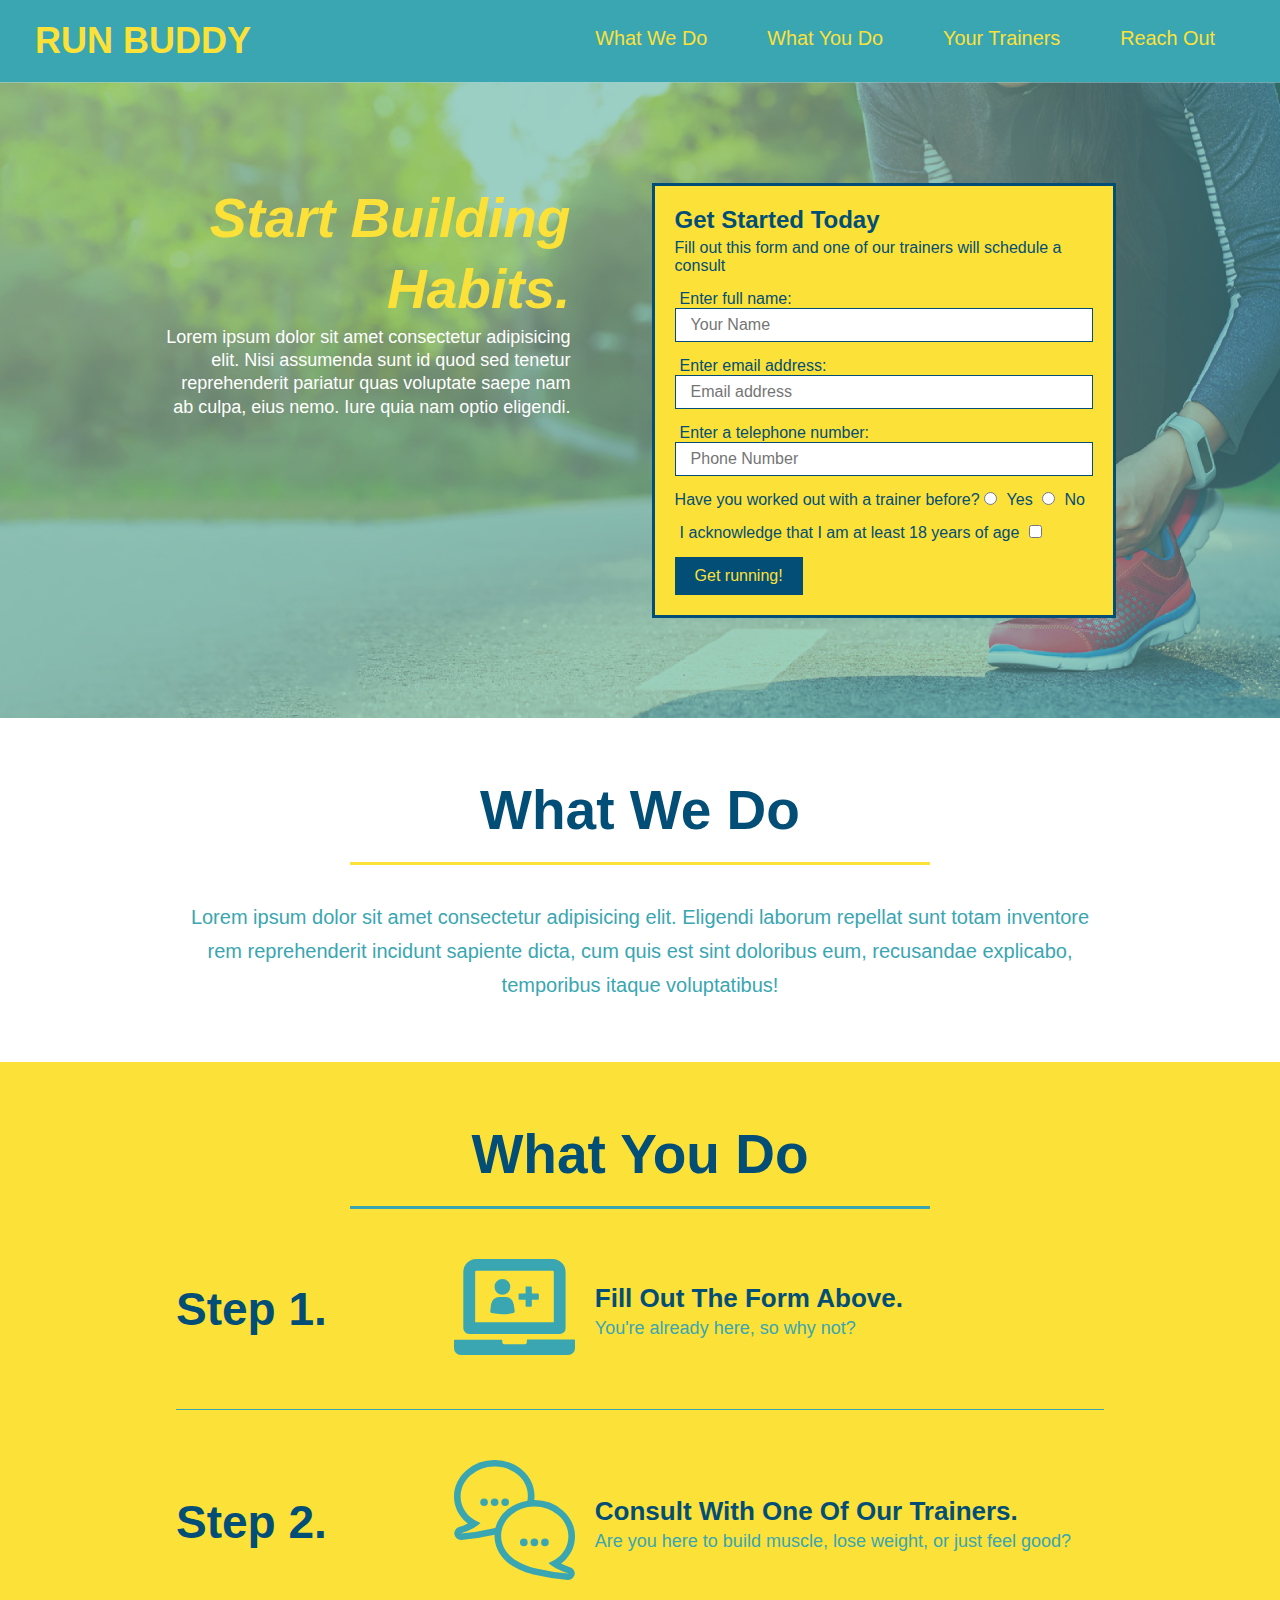
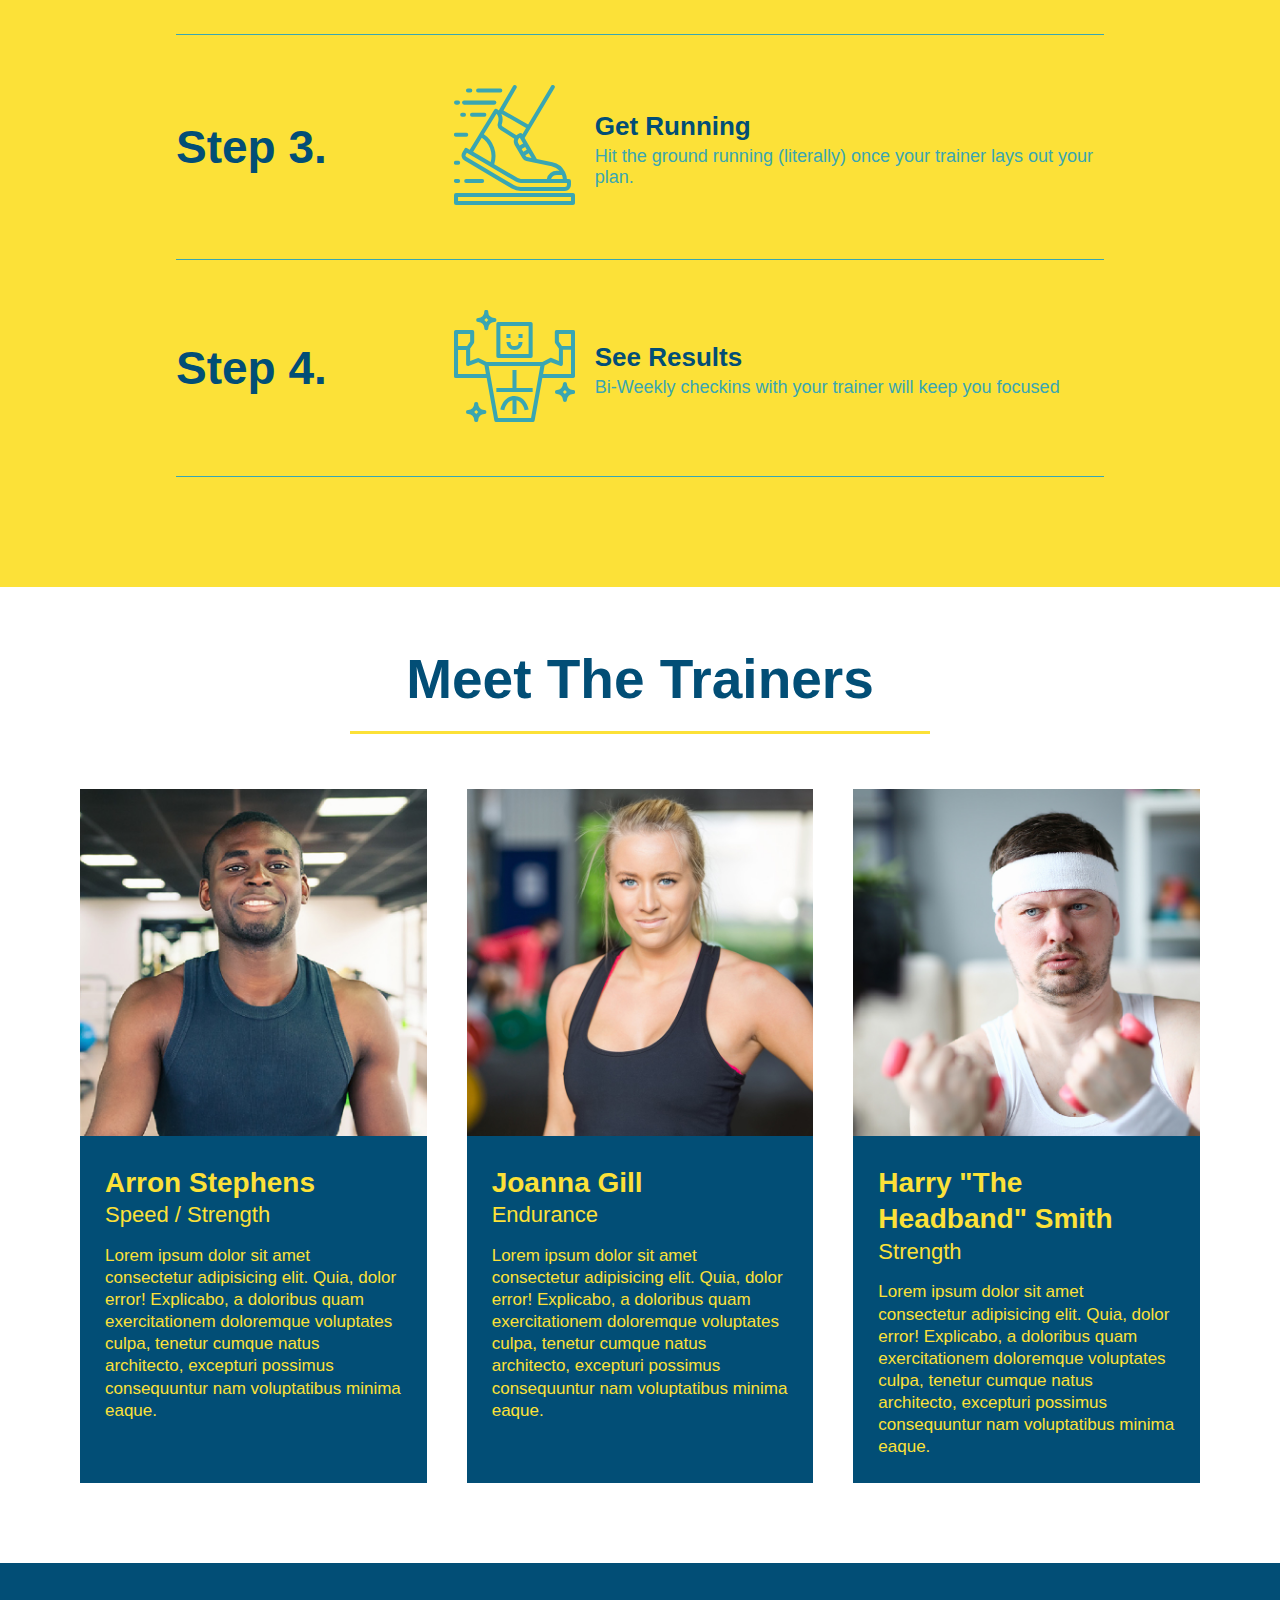
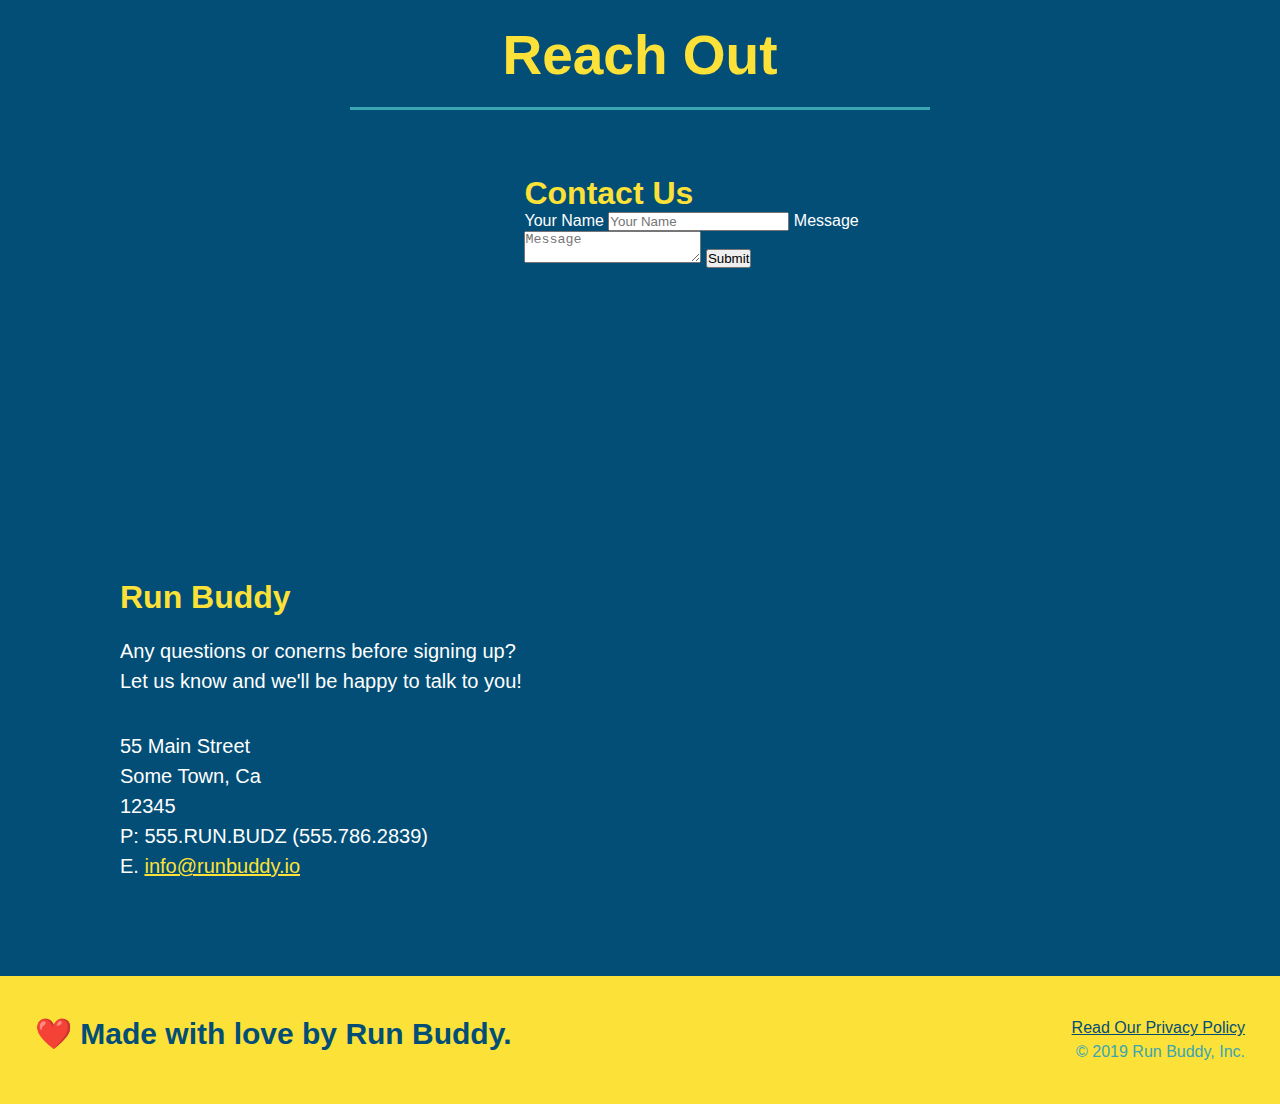
==== commit adc44685: "add flexbox to the trainer section" ====
--- a/index.html
+++ b/index.html
@@ -140,38 +140,40 @@
     </section> 
 
 <!-- "meet the trainers"-->
-    <section id="your-trainers" class="trainers">
+    <section id="your-trainers">
         <h2 class="section-title primary-border">Meet The Trainers</h2>
         
+    <div class="trainers">
         <!-- 1st Trainer Bio -->
         <article class="trainer">
             <img src="./assets/images/trainer-1.jpg" alt="Arron Stephens in his workout clothes, ready to pump iron"">
-            <div class="trainer-bio text-left">
-                <h3>Arron Stephens</h3>
-                <h4>Speed / Strength</h4>
+            <div class="trainer-bio">
+                <h3 class="trainer-name">Arron Stephens</h3>
+                <h4 class="trainer-role">Speed / Strength</h4>
                 <p>Lorem ipsum dolor sit amet consectetur adipisicing elit. Quia, dolor error! Explicabo, a doloribus quam exercitationem doloremque voluptates culpa, tenetur cumque natus architecto, excepturi possimus consequuntur nam voluptatibus minima eaque.</p>
             </div>
         </article>
 
         <!-- 2nd Trainer Bio -->
         <article class="trainer">
-            <div class="trainer-bio text-right">
-                <h3>Joanna Gill</h3>
-                <h4>Endurance</h4>
+            <img src="./assets/images/trainer-2.jpg" alt="Joanna Gill cooling off after a workout" />
+            <div class="trainer-bio">
+                <h3 class="trainer-name">Joanna Gill</h3>
+                <h4 class="trainer-role">Endurance</h4>
                 <p>Lorem ipsum dolor sit amet consectetur adipisicing elit. Quia, dolor error! Explicabo, a doloribus quam exercitationem doloremque voluptates culpa, tenetur cumque natus architecto, excepturi possimus consequuntur nam voluptatibus minima eaque.</p>
             </div>
-            <img src="./assets/images/trainer-2.jpg" alt="Joanna Gill cooling off after a workout" />
         </article>
 
         <!-- 3rd Trainer Bio -->
         <article class="trainer">
             <img src="./assets/images/trainer-3.jpg" alt="Harry Smith wearing a headband and lifting comically small pink weights">
-            <div class="trainer-bio text-left">
-                <h3>Harry "The Headband" Smith</h3>
-                <h4>Strength</h4>
+            <div class="trainer-bio">
+                <h3 class="trainer-name">Harry "The Headband" Smith</h3>
+                <h4 class="trainer-role">Strength</h4>
                 <p>Lorem ipsum dolor sit amet consectetur adipisicing elit. Quia, dolor error! Explicabo, a doloribus quam exercitationem doloremque voluptates culpa, tenetur cumque natus architecto, excepturi possimus consequuntur nam voluptatibus minima eaque.</p>
             </div>
         </article>
+    </div>
 
     </section> 
 
--- a/assets/css/style.css
+++ b/assets/css/style.css
@@ -227,24 +227,28 @@
 
 /* Trainers section start */
 
+.trainers {
+    width: 100%;
+    margin: 0 auto;
+    display: flex;
+    flex-wrap: wrap;
+    justify-content: space-around;
+}
 
 .trainer {
-    width: 900px;
-    margin: 0 auto 30px auto;
+    margin: 20px;
     background: #024e76;
     color: #fce138;
-    overflow: auto;
+    flex: 1;
 }
 
 .trainer img {
-    width: 35%;
-    float: left;
+    width: 100%;
 }
 
 .trainer-bio {
-    padding: 35px;
-    float: left;
-    width: 65%;
+    padding: 25px;
+    line-height: 1.3;
 }
 
 .text-left {
@@ -260,19 +264,17 @@
 }
 
 .trainer-bio h3 {
-    font-size: 32px;
-    margin-bottom: 8px;
+    font-size: 28px;
 }
 
 .trainer-bio h4 {
     font-weight: lighter;
-    font-size: 26px;
-    margin-bottom: 25px;
+    font-size: 22px;
+    margin-bottom: 15px;
 }
 
 .trainer-bio p {
     font-size: 17px;
-    line-height: 1.3;
 }
 
 /* Trainers section end */
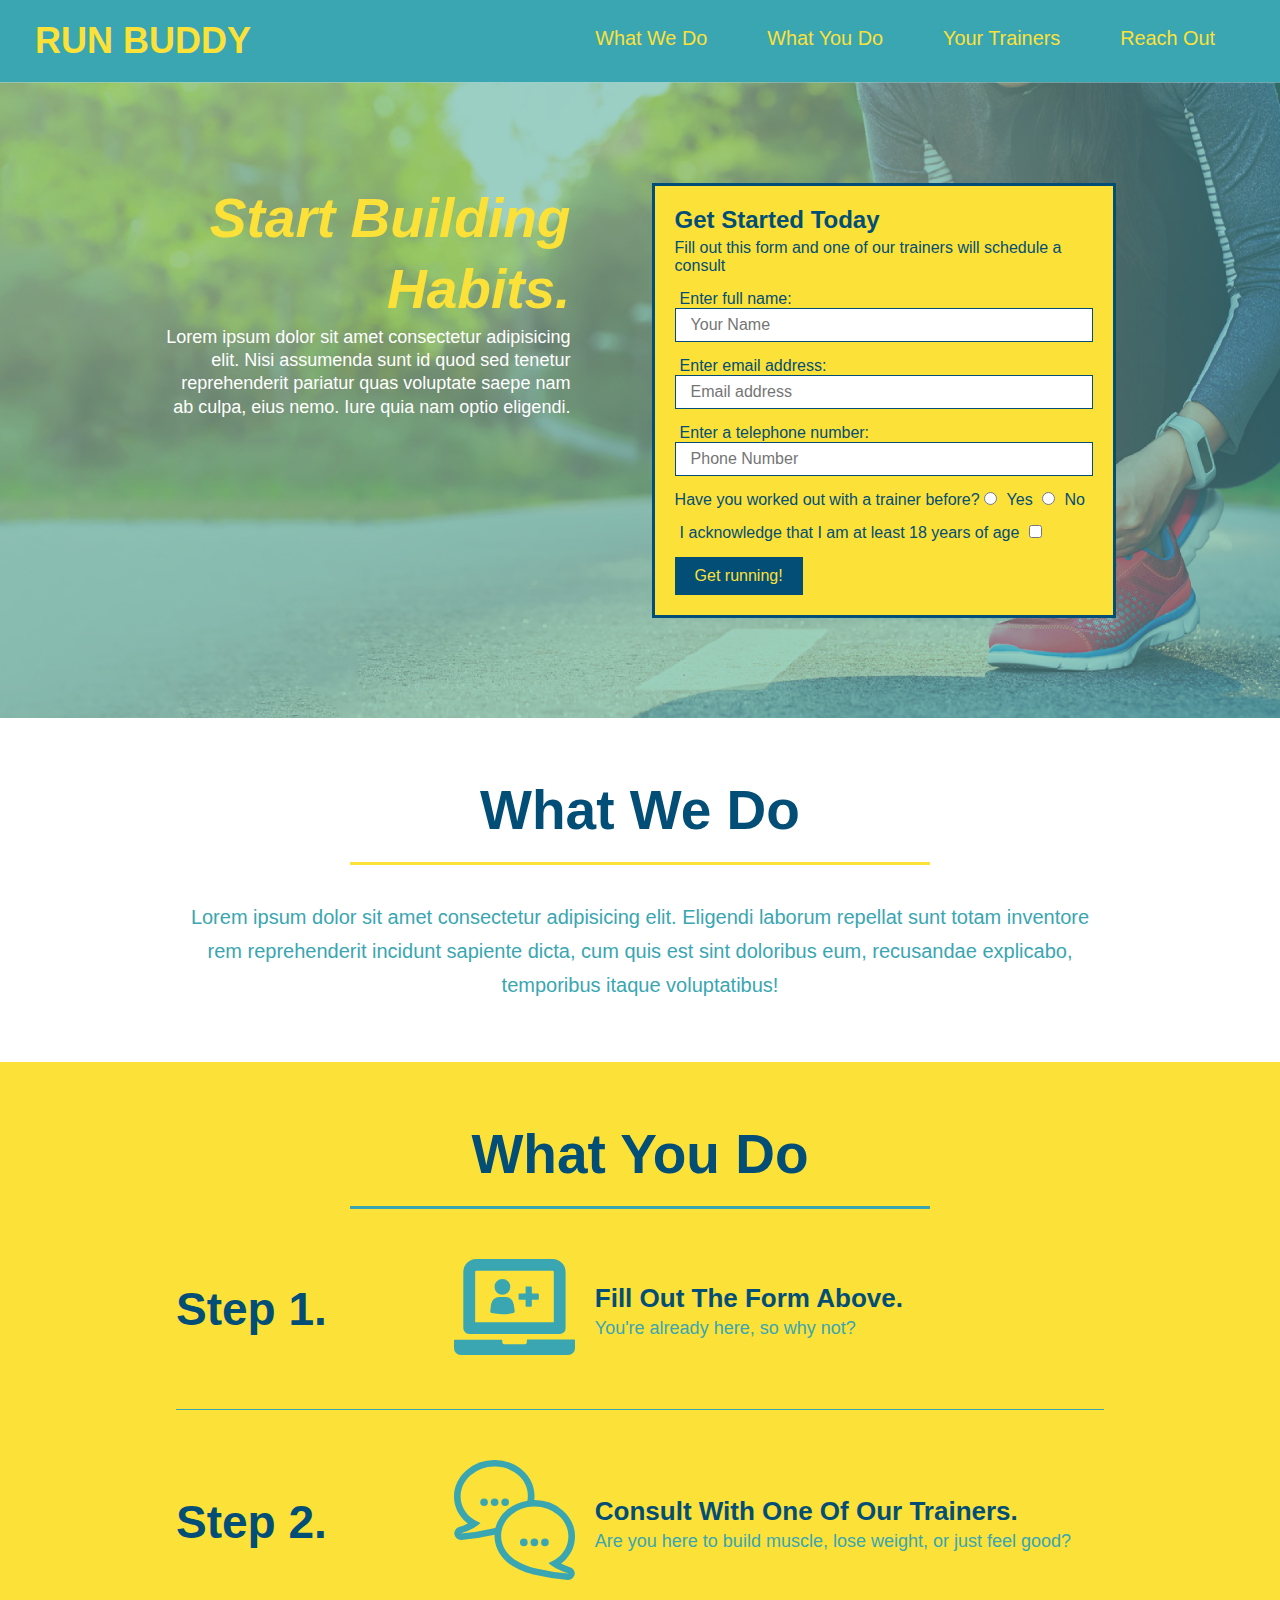
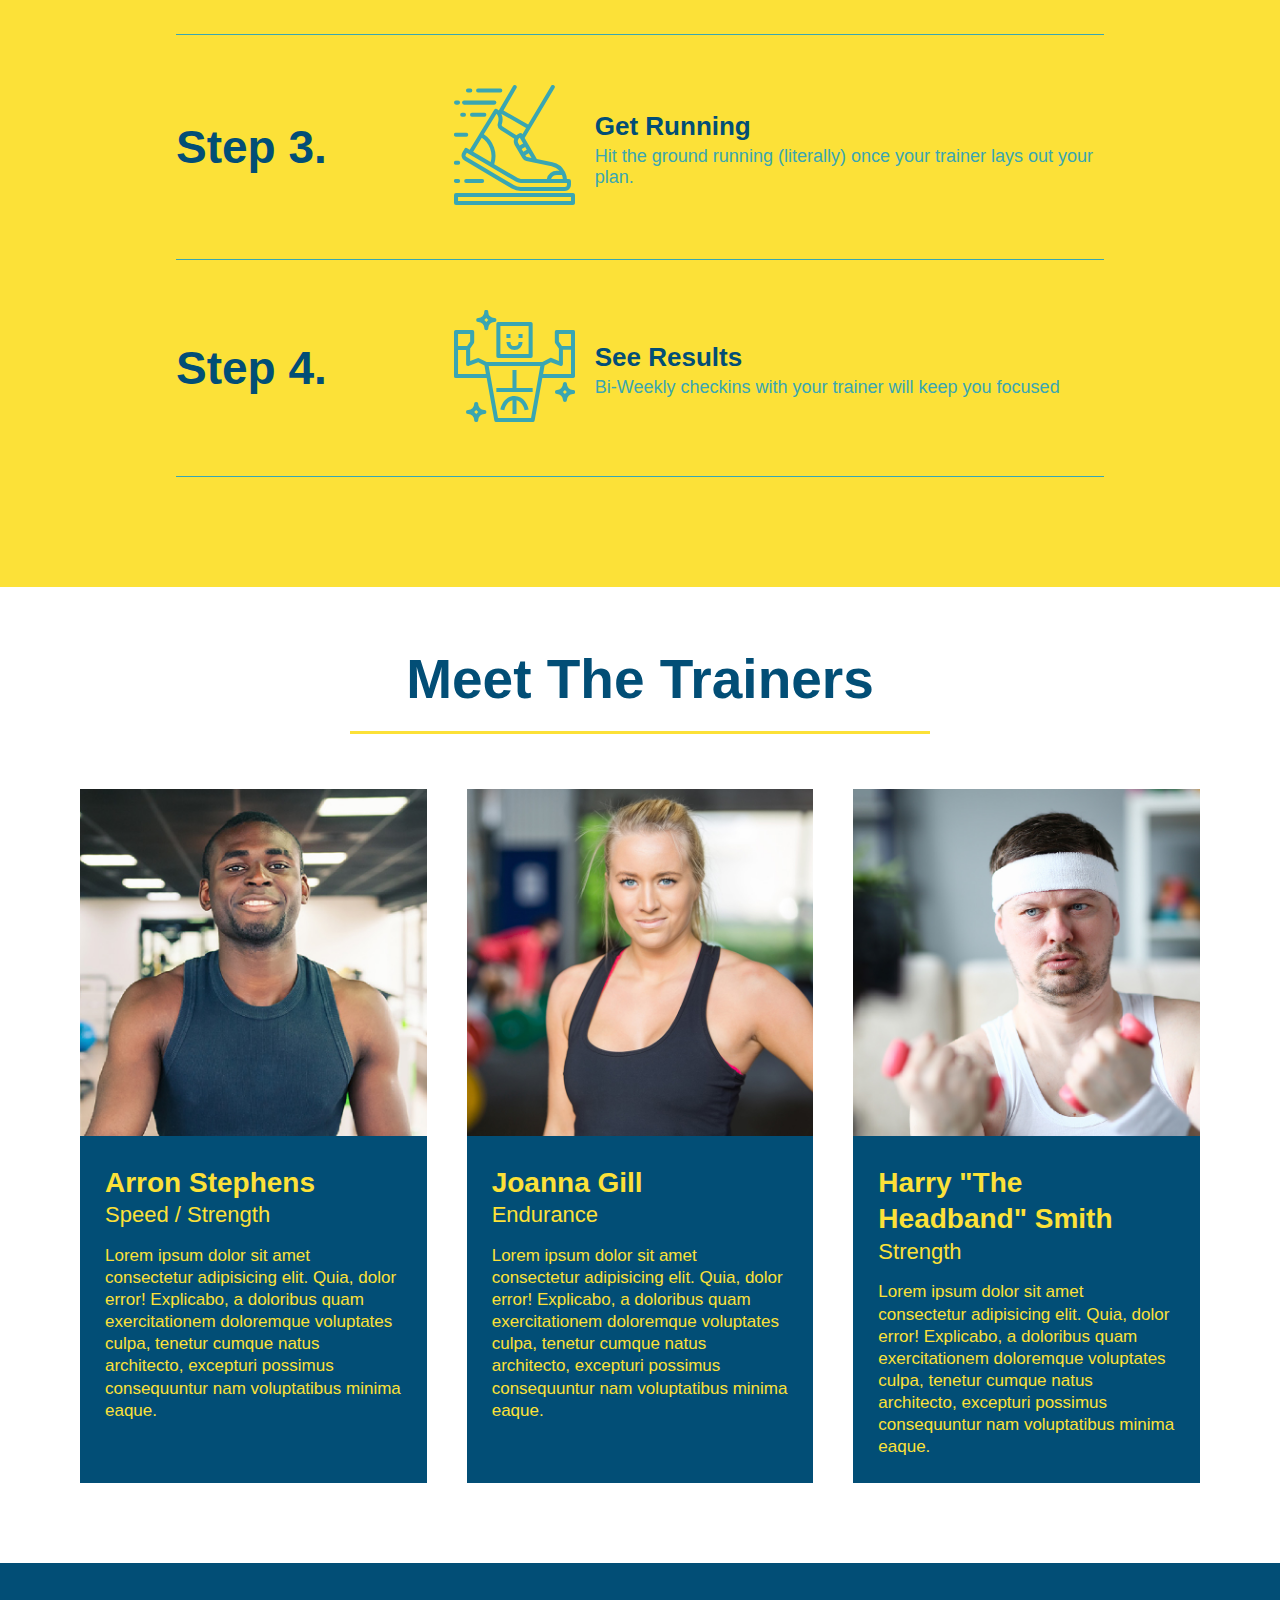
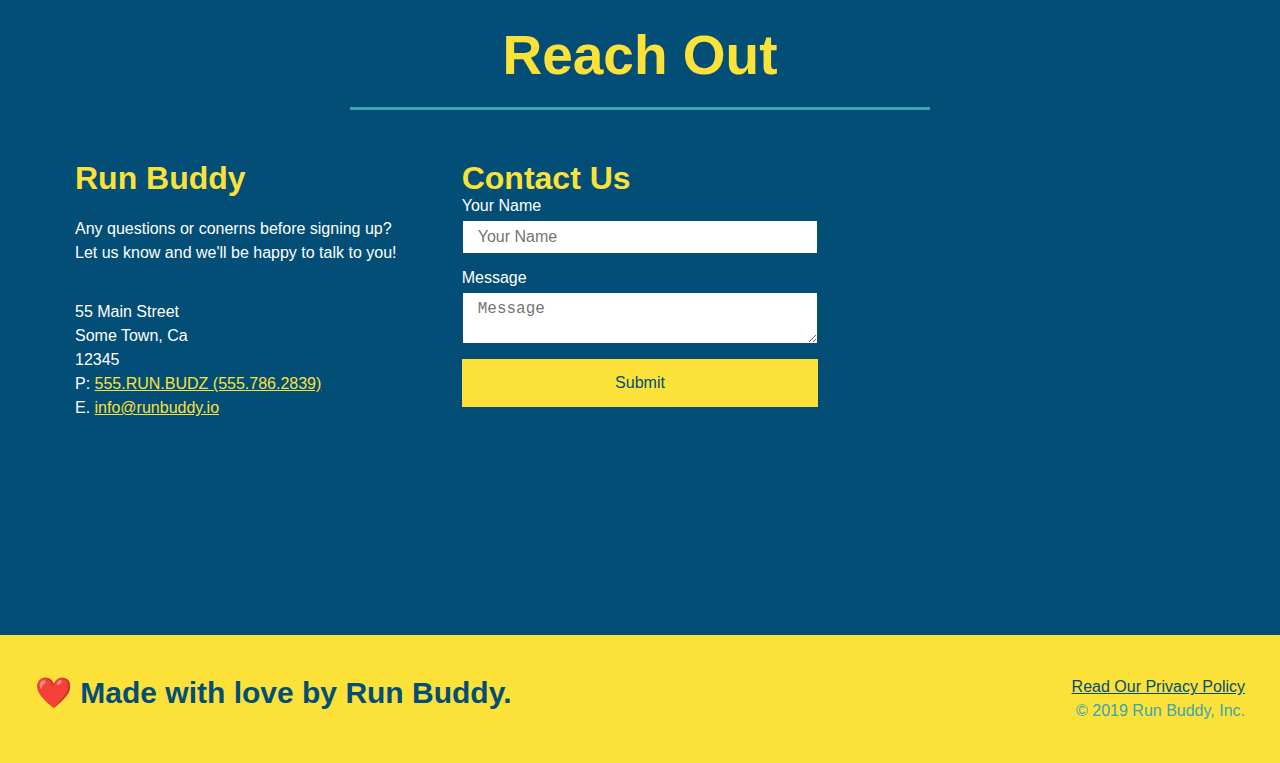
==== commit 69d04bb9: "added flexbox to contact section" ====
--- a/index.html
+++ b/index.html
@@ -181,12 +181,20 @@
     <section id="reach-out" class="contact">
         <h2 class="section-title secondary-border">Reach Out</h2>
 
-        <div class="contact-info">
-            <iframe src="https://www.google.com/maps/embed?pb=!1m18!1m12!1m3!1d2454.905634652713!2d-81.34809900381914!3d28.569876298688815!2m3!1f0!2f0!3f0!3m2!1i1024!2i768!4f13.1!3m3!1m2!1s0x88e77ab176b17d63%3A0x6b54b5dee1fa2ad9!2sStardust%20Video%20%26%20Coffee!5e0!3m2!1sen!2sus!4v1623694448720!5m2!1sen!2sus" 
-            style="border:0;" 
-            allowfullscreen="" 
-            loading="lazy">
-            </iframe>
+         <div class="contact-info">
+             <div>
+                <h3>Run Buddy</h3>
+                <p>Any questions or conerns before signing up? <br />
+                Let us know and we'll be happy to talk to you!</p>
+               
+                <address>
+                55 Main Street <br />
+                Some Town, Ca <br />
+                12345 <br />
+                P: <a href="tel:555.786.2839">555.RUN.BUDZ (555.786.2839)</a><br />
+                E. <a href="mailto:info@runbuddy.io">info@runbuddy.io</a>
+                </address>
+            </div>
 
             <div class="contact-form">
                 <h3>Contact Us</h3>
@@ -201,19 +209,12 @@
                 </form>
             </div>
 
-            <div>
-                <h3>Run Buddy</h3>
-                <p>Any questions or conerns before signing up? <br />
-                Let us know and we'll be happy to talk to you!</p>
-                <address>
-                    55 Main Street <br />
-                    Some Town, Ca <br />
-                    12345 <br />
-                    P: 555.RUN.BUDZ (555.786.2839)<br />
-                    E. <a href="mailto:info@runbuddy.io">info@runbuddy.io</a>
-                </address>
-            </div>
-        </div>
+            <iframe src="https://www.google.com/maps/embed?pb=!1m18!1m12!1m3!1d2454.905634652713!2d-81.34809900381914!3d28.569876298688815!2m3!1f0!2f0!3f0!3m2!1i1024!2i768!4f13.1!3m3!1m2!1s0x88e77ab176b17d63%3A0x6b54b5dee1fa2ad9!2sStardust%20Video%20%26%20Coffee!5e0!3m2!1sen!2sus!4v1623694448720!5m2!1sen!2sus" 
+                style="border:0;" 
+                allowfullscreen="" 
+                loading="lazy">
+            </iframe>
+         </div>
         
     </section> 
 
--- a/assets/css/style.css
+++ b/assets/css/style.css
@@ -285,21 +285,26 @@
     background-color: #024e76;
 }
 
+.contact-info {
+    display: flex;
+    justify-content: space-between;
+    flex-wrap: wrap;
+}
+
+.contact-info > * {
+    flex: 1;
+    margin: 15px;
+}
+
 .contact h2 {
     color: #fce138
 }
 
 .contact-info iframe {
-    width: 400px;
     height: 400px;
 }
 
 .contact-info div {
-    width: 410px;
-    display: inline-block;
-    vertical-align: top;
-    text-align: left;
-    margin: 30px 0 0 60px;
     color: white;
 
 }
@@ -309,9 +314,30 @@
     color: #fce138;
 }
 
+.contact-form input, .contact-form textarea {
+    border: 1px solid #024e76;
+    display: block;
+    padding: 7px 15px;
+    font-size: 16px;
+    color: #024e76;
+    width: 100%;
+    margin-bottom: 15px;
+    margin-top: 5px;
+}
+
+.contact-form button {
+    width: 100%;
+    border: none;
+    background: #fce138;
+    color: #024e76;
+    text-align: center;
+    padding: 15px 0;
+    font-size: 16px;
+}
+
 .contact-info p, .contact-info address {
     margin: 20px 0;
-    font-size: 20px;
+    font-size: 16px;
     line-height: 1.5;
     margin-bottom: 35px;
     font-style: normal;
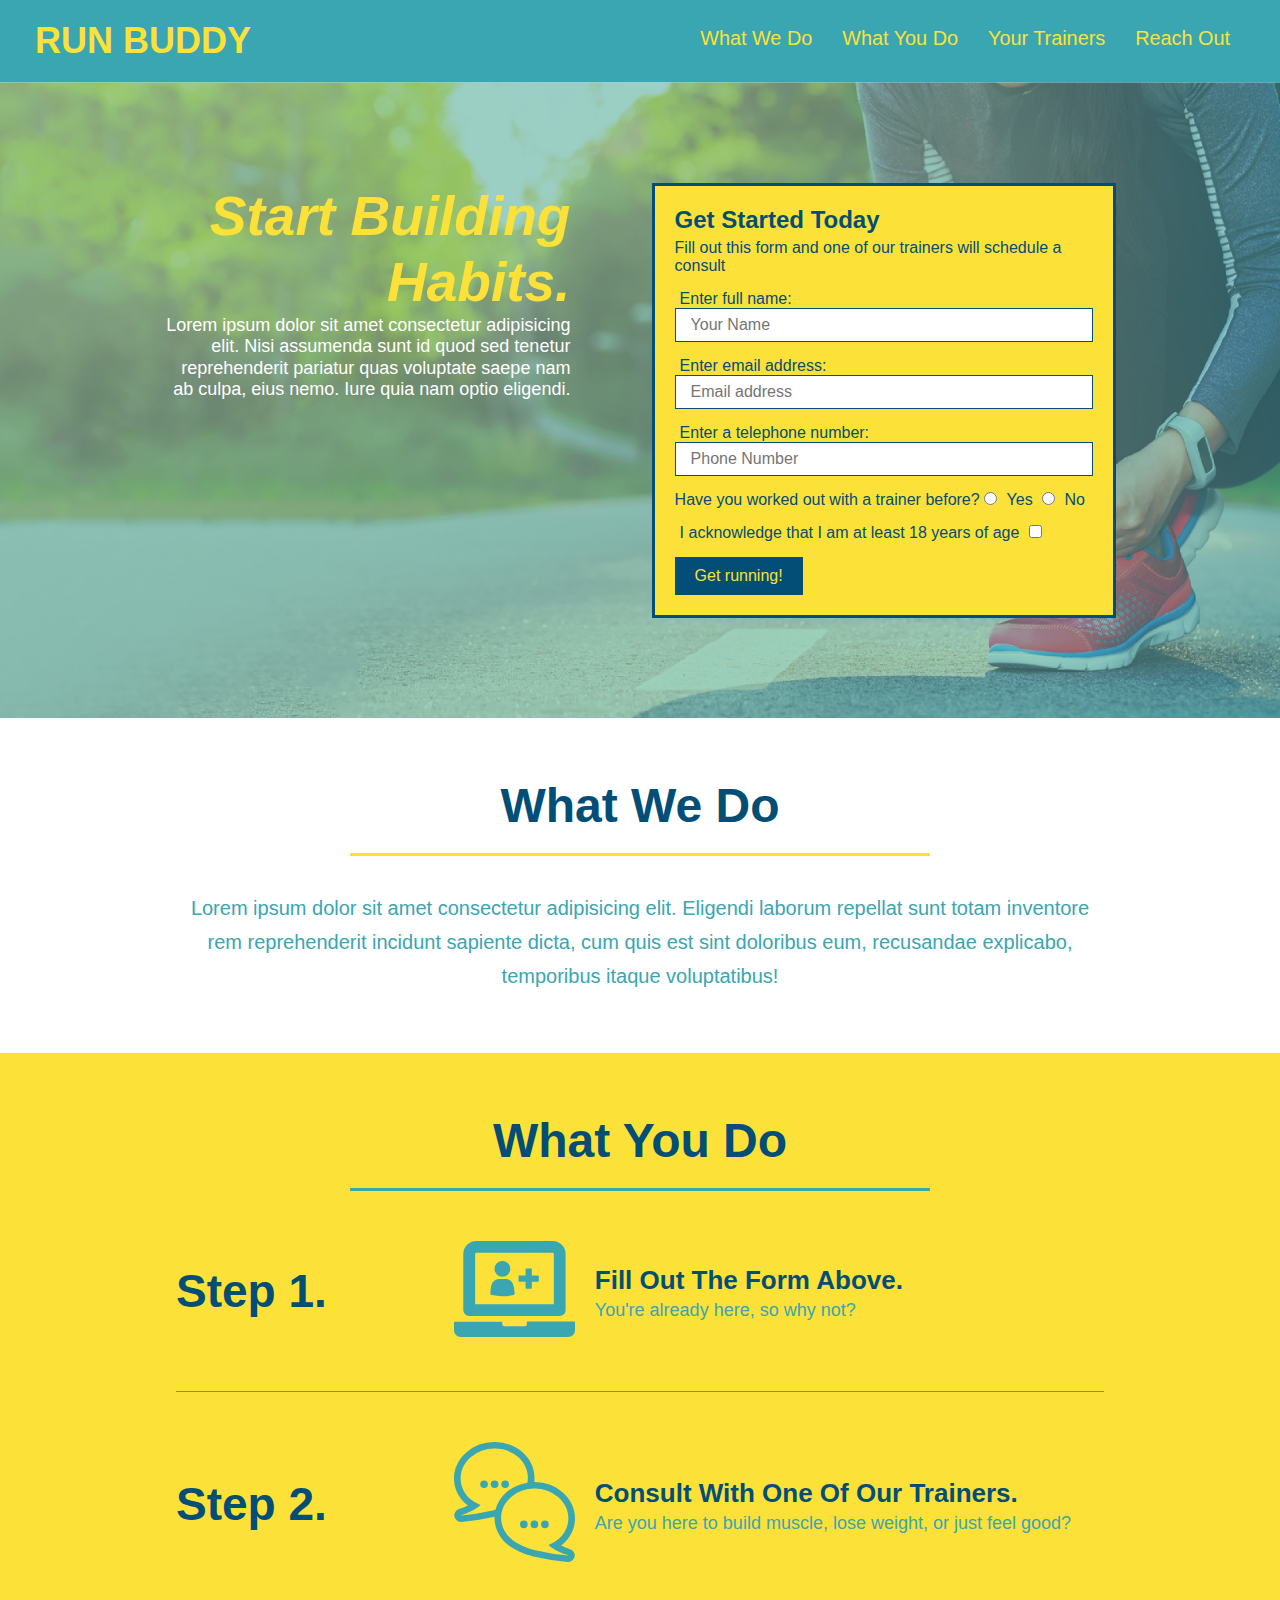
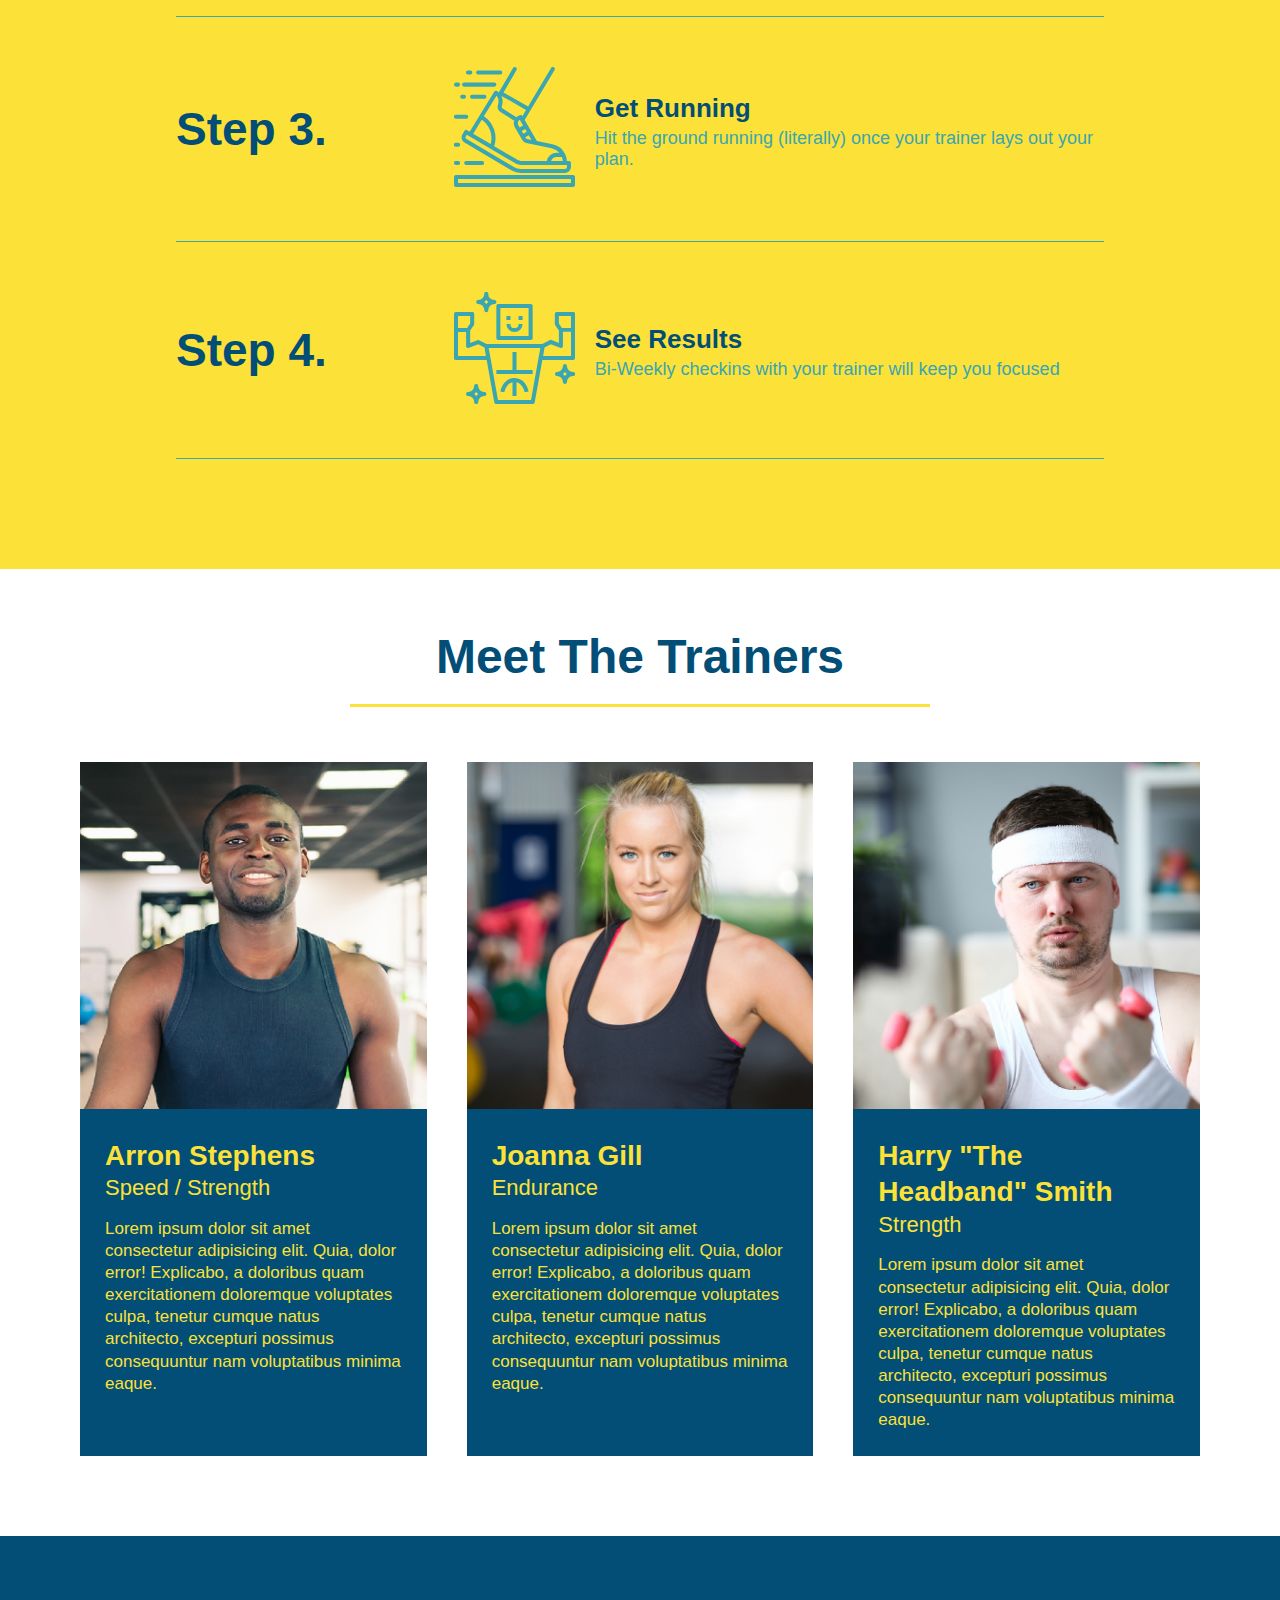
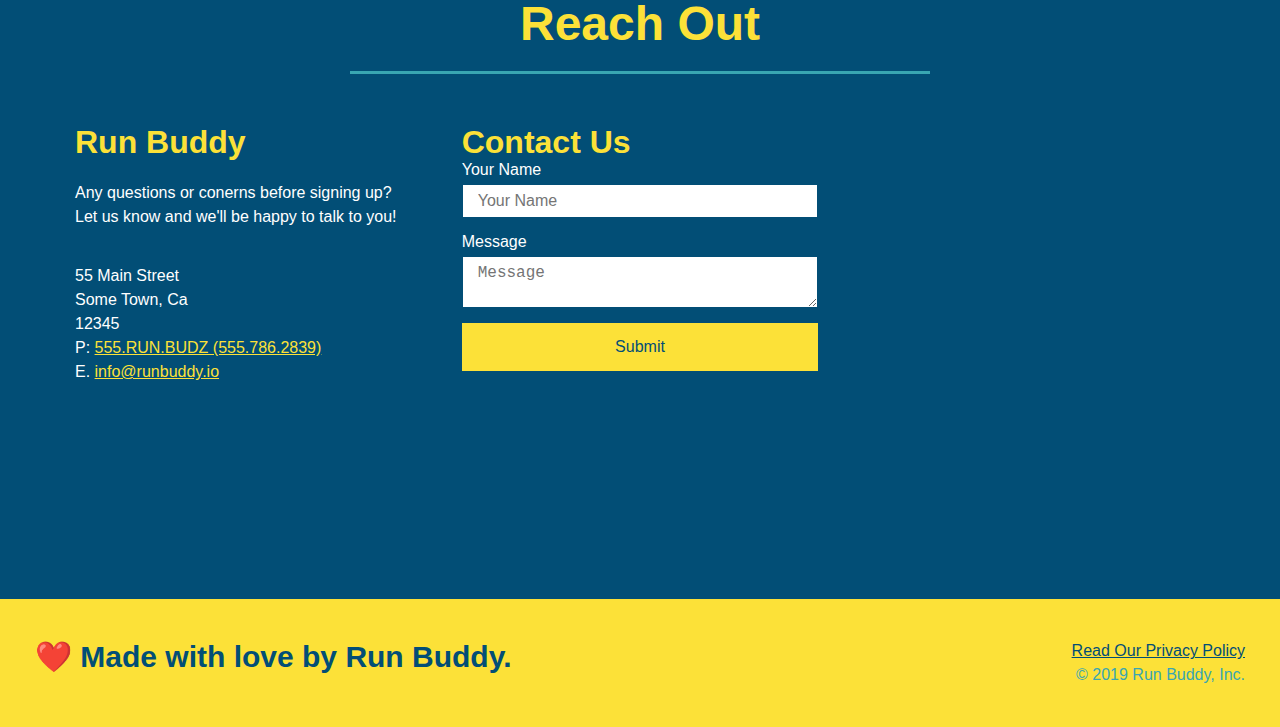
==== commit 24771228: "add mediaqueries to CSS" ====
--- a/index.html
+++ b/index.html
@@ -2,6 +2,7 @@
 <html lang="en">
 <head>
     <meta charset="UTF-8" />
+    <meta name="viewport" content="width=device-width, initial-scale=1.0" />
     <title>Run Buddy
     </title>
     <link rel="stylesheet" href="./assets/css/style.css" />
--- a/assets/css/style.css
+++ b/assets/css/style.css
@@ -43,7 +43,7 @@
   }
 
   header nav ul li a {
-      margin: 0 30px;
+      padding: 10px 15px;
       font-weight: lighter;
       font-size: 1.55vw;
   }
@@ -84,6 +84,7 @@
     display: flex;
     flex-wrap: wrap;
     justify-content: center;
+    align-items: flex-start;
   }
 
   .hero-cta {
@@ -92,7 +93,7 @@
       margin: 3.5%;
       color: #fff;
       font-size: 18px;
-      line-height: 1.3;
+      line-height: 1.2;
   }
   
   .hero-cta h2 {
@@ -154,7 +155,7 @@
 }
 
 .section-title {
-    font-size: 55px;
+    font-size: 48px;
     color: #024e76;
     border-bottom: 3px solid;
     padding-bottom: 20px;
@@ -347,4 +348,20 @@
 .contact-info div address a {
     color: #fce138;
 }
-/* Contact section end */+/* Contact section end */
+
+/* MEDIA QUERY FOR SMALLER DESKTOP SCREENS AND SMALLER */
+@media screen and (max-width: 980px) {
+
+  }
+  
+  /* MEDIA QUERY FOR TABLETS AND SMALLER */
+  @media screen and (max-width: 768px) {
+
+  }
+  
+  /* MEDIA QUERY FOR MOBILE PHONES AND SMALLER */
+  @media screen and (max-width: 575px) {
+ 
+    
+  }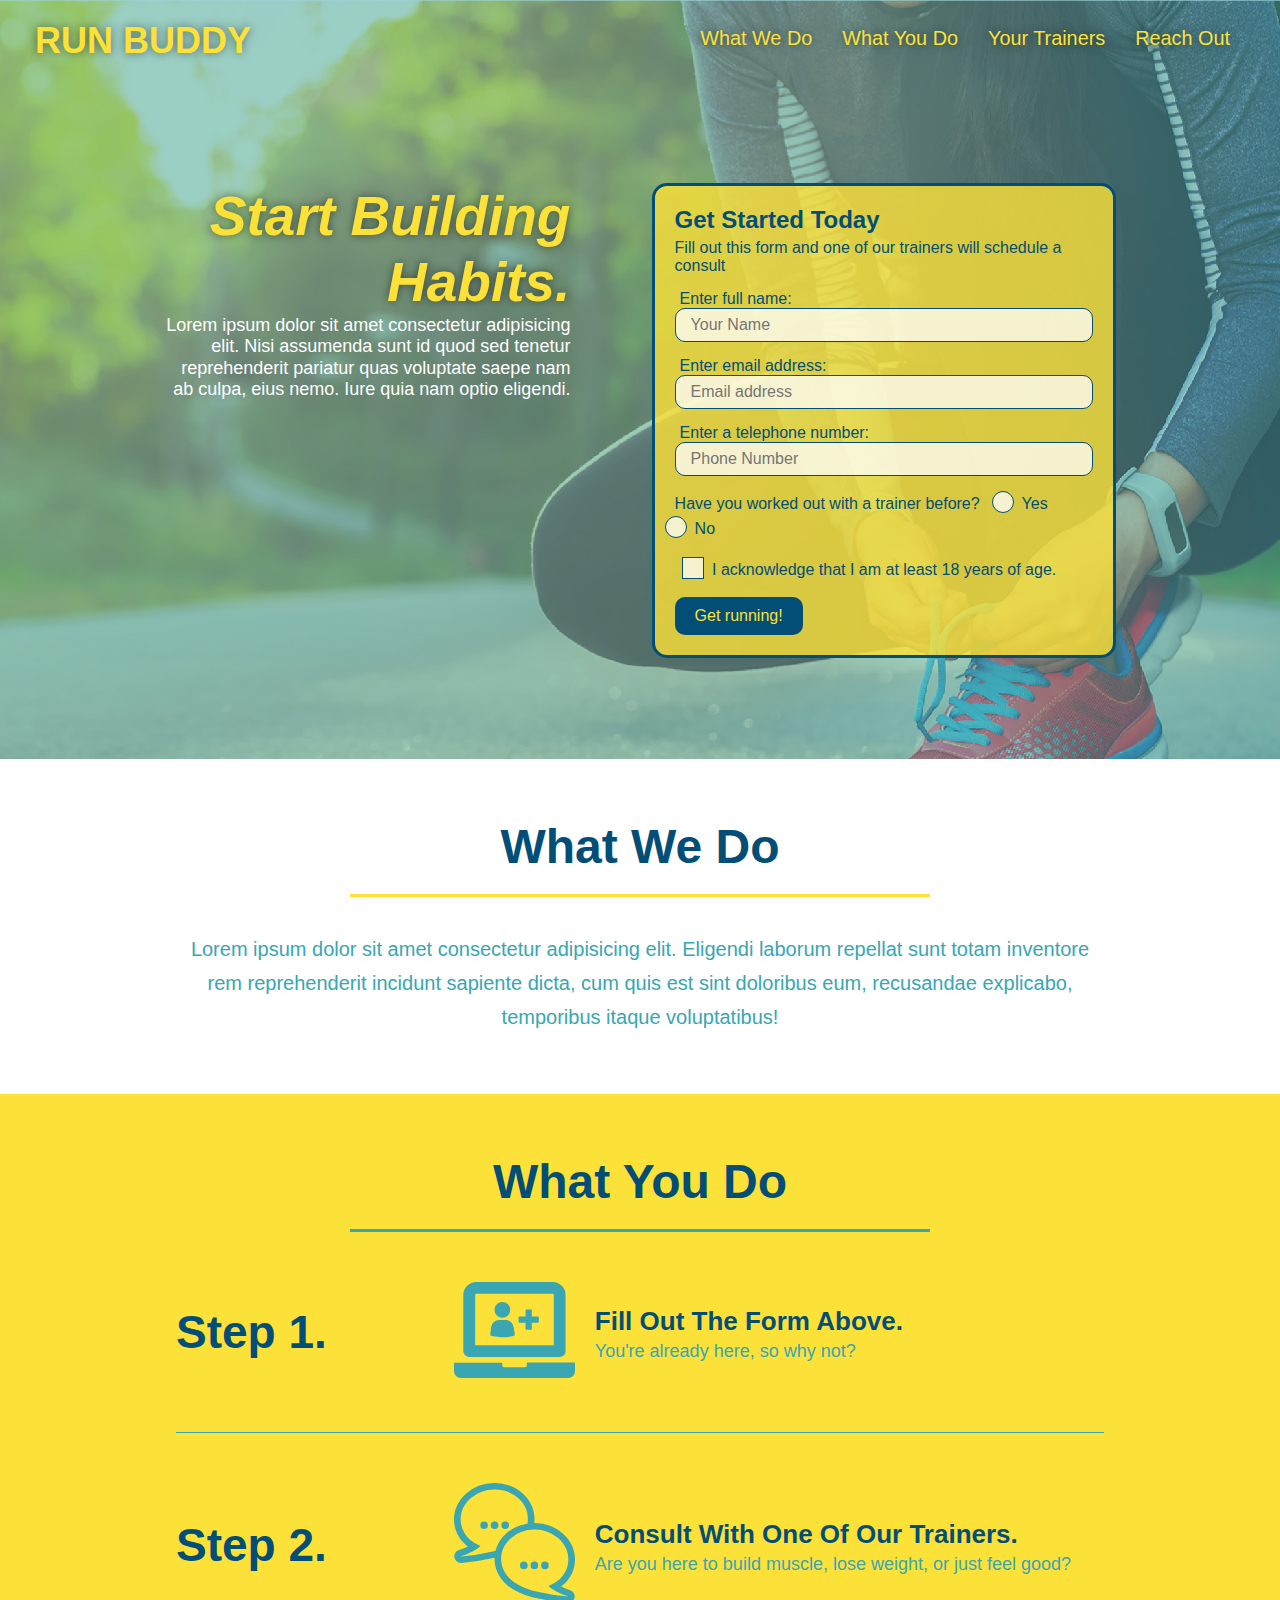
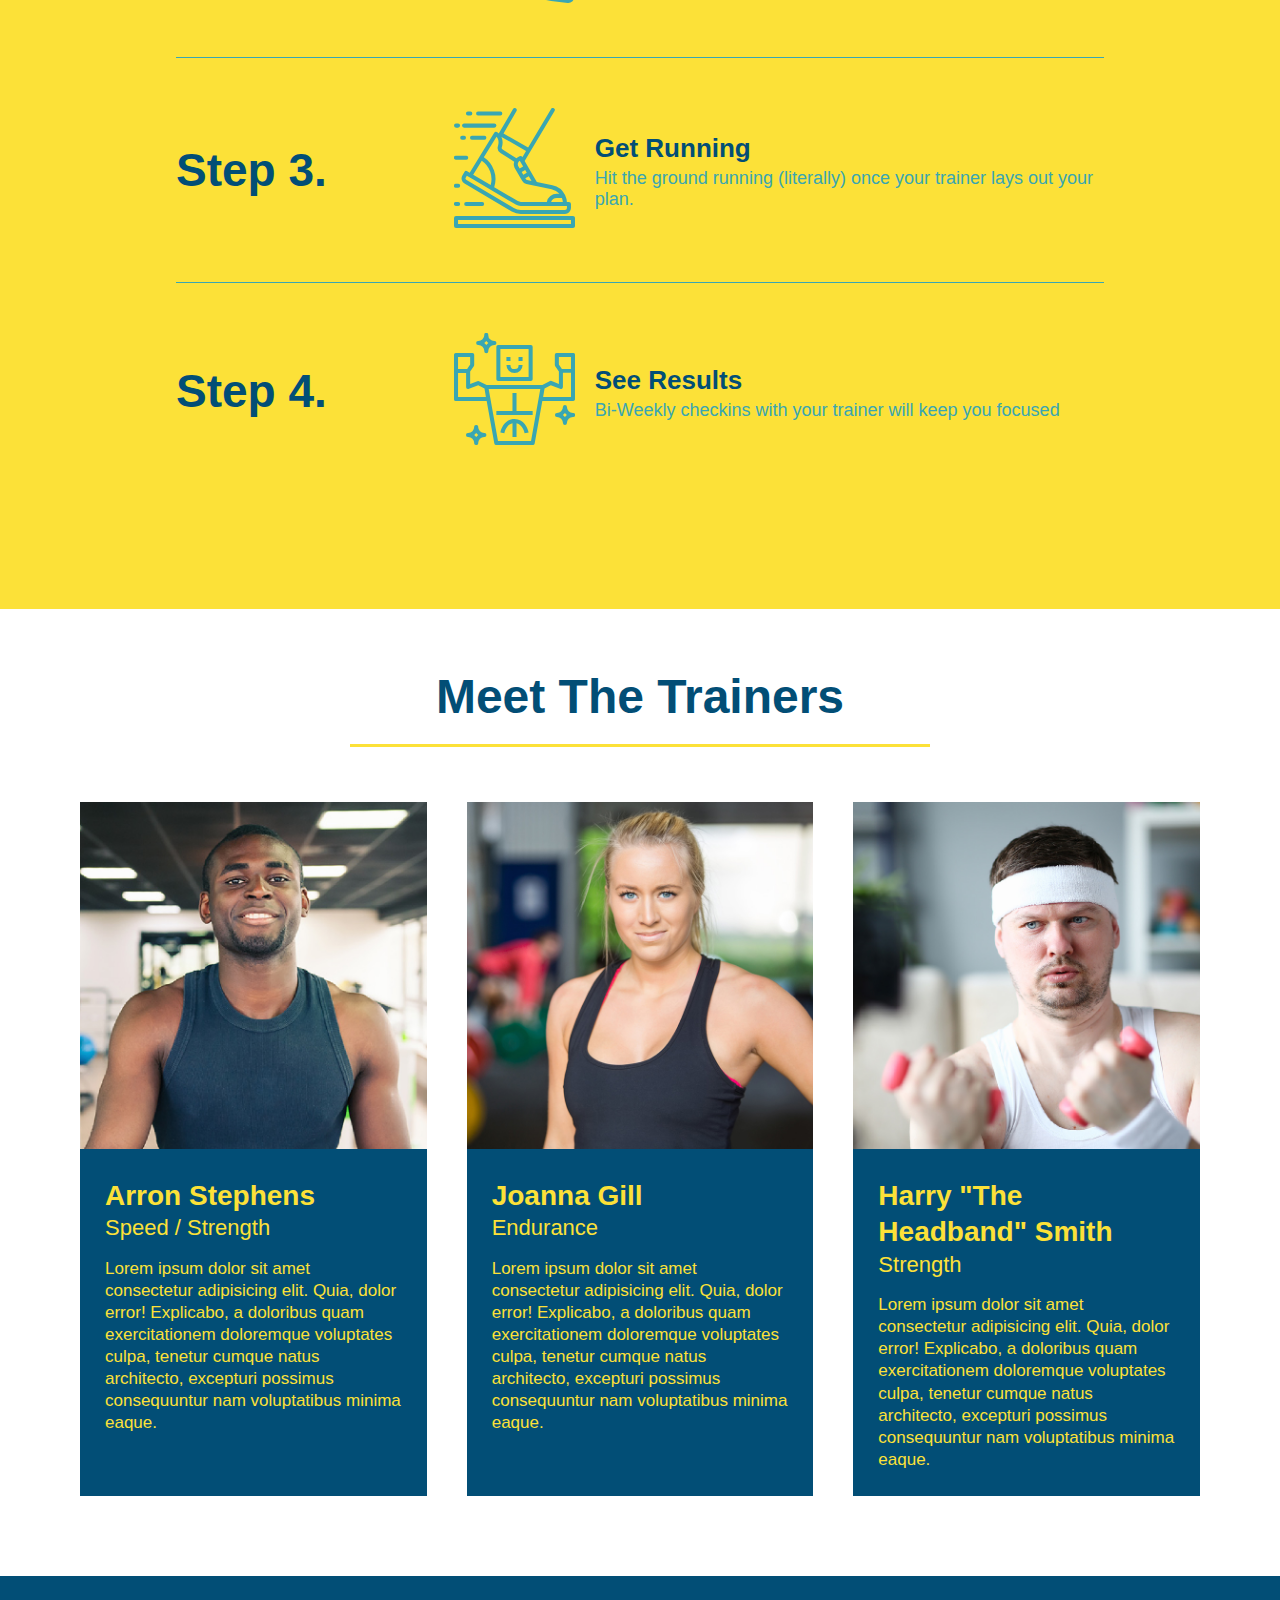
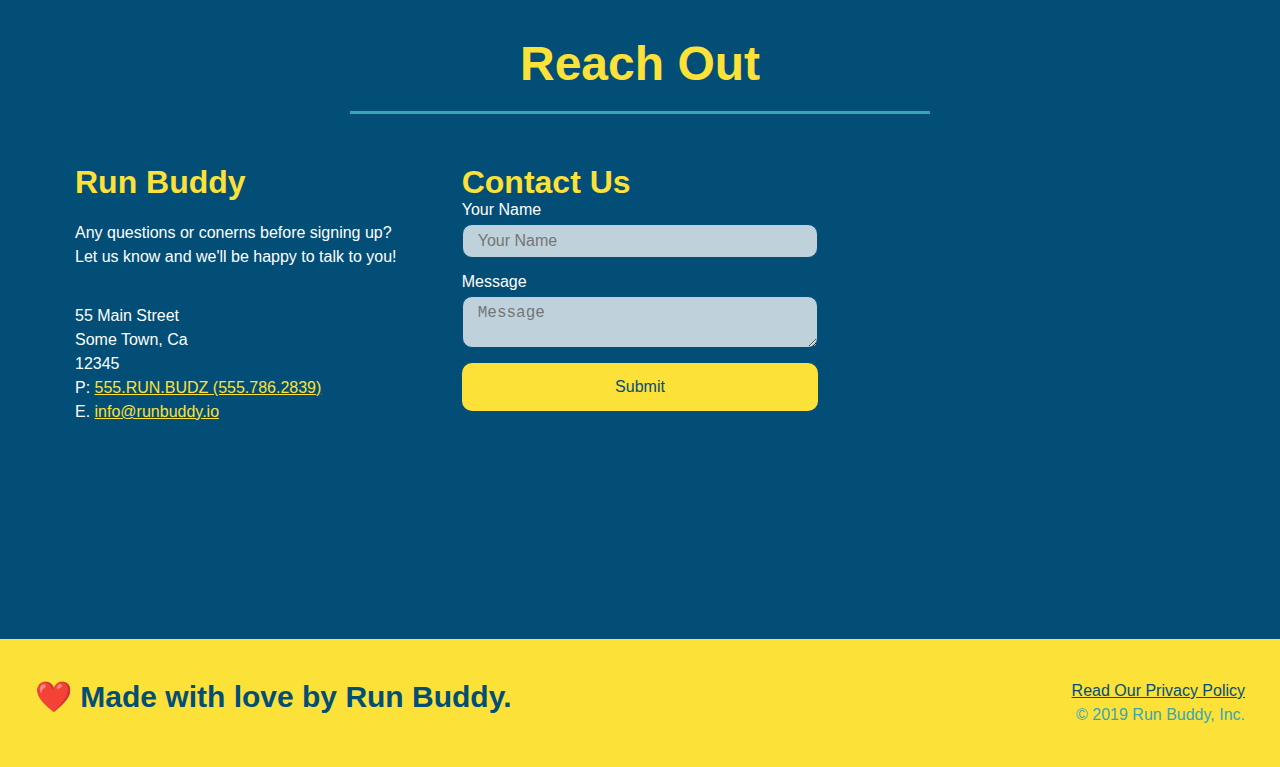
==== commit b9a525e7: "final CSS touches" ====
--- a/index.html
+++ b/index.html
@@ -54,17 +54,21 @@
                 <input type="tel" placeholder="Phone Number" name="phone" id="phone" class="form-input" />
                 <p>
                     Have you worked out with a trainer before?
-                    <input type="radio" name="trainer-confirm" id="trainer-yes" />
-                    <label for="trainer-yes">Yes</label>
-                    <input type="radio" name="trainer-confirm" id="trainer-no" />
-                    <label for="trainer-no">No</label>
-                </p>
-                <p>
-                    <label for="checkbox" >
-                        I acknowledge that I am at least 18 years of age
-                      </label>
-                    <input type="checkbox" name="age-confirm" id="checkbox" />
-                </p>
+                    <span class="radio-wrapper">
+                      <input type="radio" name="trainer-confirm" id="trainer-yes" />
+                      <label for="trainer-yes">Yes</label>
+                    </span>
+                    <span class="radio-wrapper">
+                      <input type="radio" name="trainer-confirm" id="trainer-no" />
+                      <label for="trainer-no">No</label>
+                    </span>
+                  </p>
+                  <p>
+                    <span class="checkbox-wrapper">
+                      <input type="checkbox" name="age-confirm" id="checkbox" />
+                      <label for="checkbox">I acknowledge that I am at least 18 years of age.</label>
+                    </span>
+                  </p>
                     <button type="submit">
                         Get running!
                     </button>
--- a/assets/css/style.css
+++ b/assets/css/style.css
@@ -1,33 +1,47 @@
-* {
+:root {
+    --primary-color: #fce138;
+    --secondary-color: #024e76;
+    --tertiary-color: #39a6b2;
+  }
+  * {
     margin: 0;
     padding: 0;
     box-sizing: border-box;
   }
 
 body {
-    color: #39a6b2;
+    color: var(--tertiary-color);
     font-family: Helvetica, Arial, sans-serif;
   }
 
   /* apply styles to <header> */
 header {
     padding: 20px 35px;
-    background-color: #39a6b2;
+    background-color: var(--tertiary-color);
     display: flex;
     justify-content: space-between;
     flex-wrap: wrap;
+    position: -webkit-sticky;
+    position: sticky;
+    top: 0;
+    background-image: url(../images/hero-bg.jpeg);
+    background-size: cover;
+    background-position: 80%;
+    background-attachment: fixed;
+    z-index: 9999;
   }
 
   header h1 {
       font-weight: bold;
       font-size: 36px;
-      color: #fce138;
+      color: var(--primary-color);
       margin: 0;
+      text-shadow: 0 0 10px rgba(0, 0, 0, .5);
   }
 
   header a {
       text-decoration: none;
-      color: #fce138;
+      color: var(--primary-color);
   }
 
   header nav {
@@ -46,10 +60,18 @@
       padding: 10px 15px;
       font-weight: lighter;
       font-size: 1.55vw;
-  }
+      text-shadow: 0 0 10px rgba(0, 0, 0, .5);
+  }
+
+  header nav ul li a:hover {
+      background: var(--primary-color);
+      color: var(--secondary-color);
+     border-radius: 15px;
+    text-shadow: none;
+}
 
   footer {
-      background-color: #fce138;
+      background-color: var(--primary-color);
       padding: 40px 35px;
       width: 100%;
       display: flex;
@@ -58,7 +80,7 @@
   }
 
   footer h2 {
-    color: #024e76;
+    color: var(--secondary-color);
     font-size: 30px;
     margin: 0;
   }
@@ -69,7 +91,7 @@
   }
 
   footer a {
-    color: #024e76;
+    color: var(--secondary-color);
   }
 
   section {
@@ -85,6 +107,8 @@
     flex-wrap: wrap;
     justify-content: center;
     align-items: flex-start;
+    background-position: 80%;
+    background-attachment: fixed;
   }
 
   .hero-cta {
@@ -99,16 +123,18 @@
   .hero-cta h2 {
       font-style: italic;
       font-size: 55px;
-      color: #fce138
+      color: var(--primary-color);
+      text-shadow: 0 0 10px rgba(0, 0, 0, .5);
   }
 
   .hero-form {
-    background-color: #fce138;
+    background-color: rgba(252, 225, 56, .8);
     padding: 20px;
-    color: #024e76;
-    border: solid 3px #024e76;
+    color: var(--secondary-color);
+    border: solid 3px var(--secondary-color);
     width: 40%;
     margin: 3.5%;
+    border-radius: 15px;
   }
   
   .hero-form h3 {
@@ -121,13 +147,14 @@
   }
 
   .form-input {
-    border: 1px solid #024e76;
+    border: 1px solid var(--secondary-color);
     display: block;
     padding: 7px 15px;
     font-size: 16px;
-    color: #024e76;
+    color: var(--secondary-color);
     width: 100%;
     margin-bottom: 15px;
+    border-radius: 10px;
   }
 
   .hero-form label {
@@ -135,19 +162,93 @@
   }
 
   .hero-form button {
-        color: #fce138;
-        background-color: #024e76;
+        color: var(--primary-color);
+        background-color: var(--secondary-color);
         border: none;
         padding: 10px 20px;
         font-size: 16px;
-  }
+        border-radius: 10px;
+  }
+  .hero-form button:hover {
+    background-color: var(--tertiary-color);  
+  }
+
+  .form-input {
+    background-color: rgba(255,255,255, 0.75);
+  }
+
+  .form-input:focus {
+    background-color: rgba(255,255,255, 1);
+    outline: none;
+  }
+
+  .checkbox-wrapper input, .radio-wrapper input {
+      opacity: 0;
+  }
+
+  .checkbox-wrapper label, .radio-wrapper label {
+      position: relative;
+      left: 10px; 
+      margin: 10px;
+      line-height: 1.6;
+  }
+
+  .checkbox-wrapper label::before, .radio-wrapper label::before {
+      content: "";
+      height: 20px;
+      width: 20px;
+      background: rgba(255, 255, 255, 0.75);  
+      border: 1px solid var(--secondary-color);  
+      position: absolute;
+      top: -4px;
+      left: -30px;
+    }
+    
+    .radio-wrapper label::before {
+        border-radius: 50%;
+    }
+
+    .radio-wrapper label::after {
+        content: "";
+        width: 20px;
+        height: 20px;
+        border-radius: 50%;
+        background: var(--secondary-color);
+        position: absolute;
+        left: -29px;
+        top: -3px;
+        background-image: radial-gradient(circle, var(--tertiary-color), var(--secondary-color));
+      }
+    
+      .checkbox-wrapper label::after {
+        content: "";
+        height: 6px;
+        width: 14px;
+        border-left: 2px solid var(--secondary-color);
+        border-bottom: 2px solid var(--secondary-color);
+        position: absolute;
+        left: -26px;
+        top: 1px;
+        transform: rotate(-58deg);
+      }
+
+      .checkbox-wrapper input + label::after, 
+      .radio-wrapper input + label::after {
+        content: none;
+      }
+      
+      .checkbox-wrapper input:checked + label::after, 
+      .radio-wrapper input:checked + label::after {
+        content: "";
+      }
+  
 /* Hero Style End */
 
 /* What You Do/What We Do section */
 
 .intro p {
     line-height: 1.7;
-    color: #39a6b2;
+    color: var(--tertiary-color);
     width: 80%;
     font-size: 20px;
     margin: 0 auto;
@@ -156,7 +257,7 @@
 
 .section-title {
     font-size: 48px;
-    color: #024e76;
+    color: var(--secondary-color);
     border-bottom: 3px solid;
     padding-bottom: 20px;
     text-align: center;
@@ -165,30 +266,33 @@
   }
   
   .primary-border {
-    border-color: #fce138;
+    border-color: var(--primary-color);
   }
   
   .secondary-border {
-    border-color: #39a6b2;
+    border-color: var(--tertiary-color);
   }
 
   .step {
       margin: 50px auto;
       padding-bottom: 50px;
       width: 80%;
-      border-bottom: 1px solid #39a6b2;
       display: flex;
       flex-wrap: wrap;
       align-items: center;
       justify-content: space-between;
   }
 
+  .step:not(:last-child) {
+    border-bottom: 1px solid var(--tertiary-color);
+  }
+
 .steps {
-    background: #fce138;
+    background: var(--primary-color);
 }
 
 .step h3 {
-    color: #024e76;
+    color: var(--secondary-color);
     font-size: 46px;
     flex: 1 30%;
 }
@@ -214,14 +318,14 @@
 }
 
 .step-text p {
-    color: #39a6b2;
+    color: var(--tertiary-color);
     font-size: 18px;
 }
 
 .step-text h4 {
     font-size: 26px;
     line-height: 1.5;
-    color: #024e76
+    color: var(--secondary-color)
 }
 
 /* What you do / What we do section end */
@@ -238,8 +342,8 @@
 
 .trainer {
     margin: 20px;
-    background: #024e76;
-    color: #fce138;
+    background: var(--secondary-color);
+    color: var(--primary-color);
     flex: 1;
 }
 
@@ -283,7 +387,7 @@
 /* Contact section start */
 
 .contact {
-    background-color: #024e76;
+    background-color: var(--secondary-color);
 }
 
 .contact-info {
@@ -298,7 +402,7 @@
 }
 
 .contact h2 {
-    color: #fce138
+    color: var(--primary-color)
 }
 
 .contact-info iframe {
@@ -312,29 +416,50 @@
 
 .contact-info h3 {
     font-size: 32px;
-    color: #fce138;
+    color: var(--primary-color);
 }
 
 .contact-form input, .contact-form textarea {
-    border: 1px solid #024e76;
+    border: 1px solid var(--secondary-color);
     display: block;
     padding: 7px 15px;
     font-size: 16px;
-    color: #024e76;
+    color: var(--secondary-color);
     width: 100%;
     margin-bottom: 15px;
     margin-top: 5px;
+    border-radius: 10px;
 }
 
 .contact-form button {
     width: 100%;
     border: none;
-    background: #fce138;
-    color: #024e76;
+    background: var(--primary-color);
+    color: var(--secondary-color);
     text-align: center;
     padding: 15px 0;
     font-size: 16px;
-}
+    border-radius: 10px;
+}
+
+.contact-form button:hover {
+    color: var(--primary-color);
+    background: var(--tertiary-color);
+  }
+
+  .contact-form form input, .contact-form form textarea {
+      background-color:rgba(255,255,255, .75)
+  }
+
+  .contact-form form input:focus {
+      background-color: rgba(255,255,255, 1);
+      outline: none;
+  }
+
+  .contact-form form textarea:focus {
+    background-color: rgba(255,255,255, 1);
+    outline: none;
+  }
 
 .contact-info p, .contact-info address {
     margin: 20px 0;
@@ -346,22 +471,118 @@
 
 
 .contact-info div address a {
-    color: #fce138;
+    color: var(--primary-color);
 }
 /* Contact section end */
 
 /* MEDIA QUERY FOR SMALLER DESKTOP SCREENS AND SMALLER */
 @media screen and (max-width: 980px) {
-
+    header {
+        padding-bottom: 0;
+        justify-content: center;
+        position: relative;
+    }
+
+    header h1 {
+        width: 100%;
+        text-align: center;
+    }
+
+    header nav ul {
+        margin-top: 20px;
+        width: 100%;
+        justify-content: center;
+    }
+
+    header nav ul li a {
+        font-size: 20px;
+    }
+
+    footer h2, footer div {
+        text-align: center;
+        width: 100%;
+    }
+
+    .hero-cta, .hero-form {
+        width: 100%;
+    }
+
+    .hero-cta {
+        text-align: center;
+    }
+
+    .section-title {
+        width: 80%;
+      }
+      
+      .trainer {
+        flex: 0 70%;
+      }
+      
+      .contact-info iframe{
+        flex: 1 100%;
+      }
   }
   
   /* MEDIA QUERY FOR TABLETS AND SMALLER */
   @media screen and (max-width: 768px) {
-
+    section {
+        padding: 30px 15px;
+      }
+
+      .step h3 {
+        flex: 1 100%;
+        text-align: center;
+      }
+    
+      .step-info {
+        flex: 2 100%;
+        text-align: center;
+        justify-content: center;
+      }
+    
+      .step-img {
+        flex: 0 32%;
+        margin-right: 0;
+        margin-top: 15px;
+        margin-bottom: 15px;
+      }
+    
+      .step-text {
+        flex: 100%;  
+      }
+    
   }
   
   /* MEDIA QUERY FOR MOBILE PHONES AND SMALLER */
   @media screen and (max-width: 575px) {
  
+     .hero-form button {
+        width: 100%;
+    }
+
+    .section-title {
+        width: 95%;
+    }
+
+    .intro p {
+        width: 100%;
+    }
+
+    .trainer {
+        flex: 0 100%;
+    }
+
+    .contact-info {
+        text-align: center;
+    }
+
+    .contact-info > * {
+        flex: 0 100%;
+    }
+
+    .contact-form {
+        order: 3;
+      }
     
   }